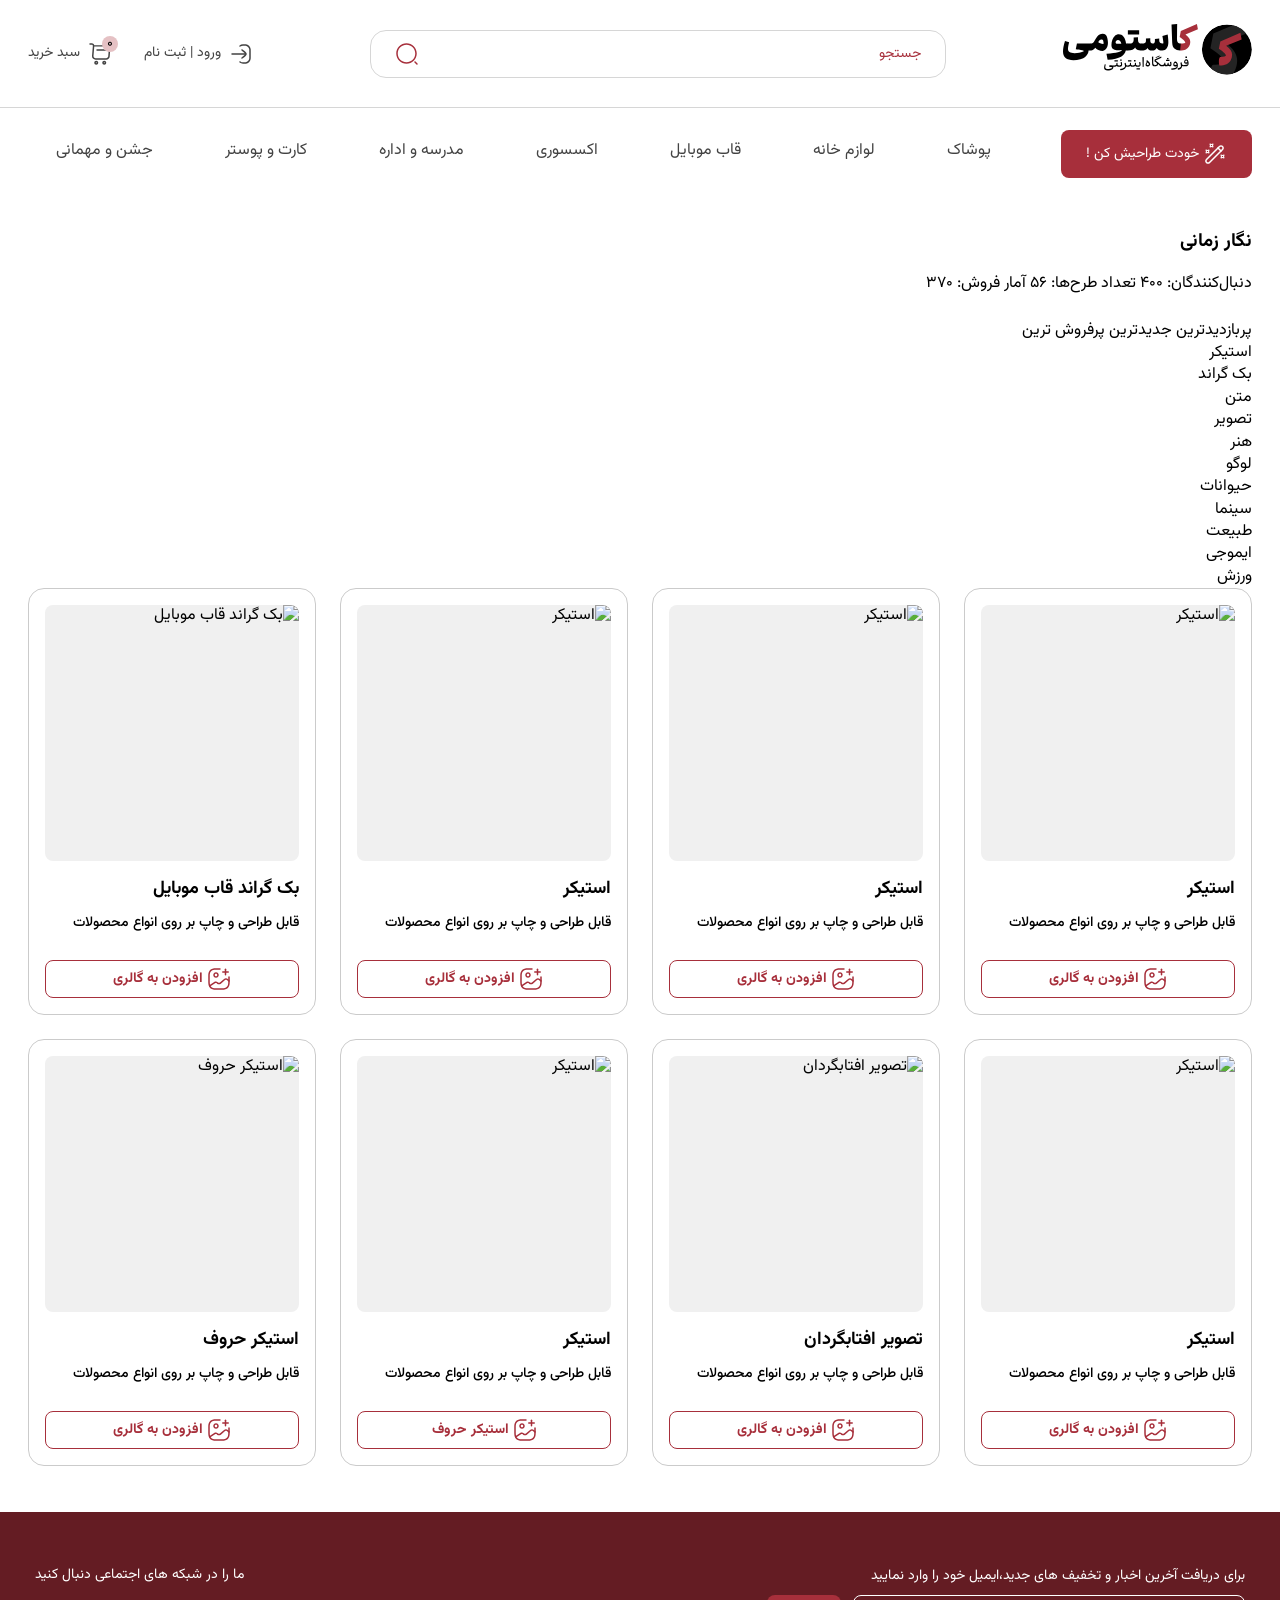
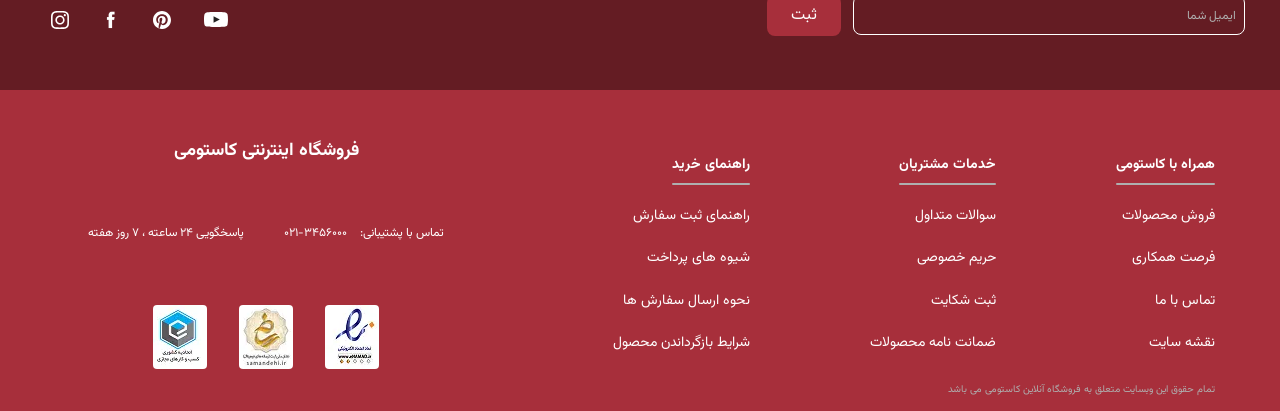
==== page/designers.html @ eadf53a2 "wip(designers-page): HTML structure 90% done" ====
<!doctype html>
<html lang="fa-IR" dir="rtl">
  <head>
    <meta charset="UTF-8" />
    <meta name="viewport" content="width=device-width, initial-scale=1.0" />
    <title>پروفایل من | کاستومی</title>

    <!-- SEO & Metadata -->
    <meta
      name="description"
      content="ورود به حساب کاربری فروشگاه اینترنتی کاستومی - دسترسی به سفارش‌ها و خدمات اختصاصی"
    />

    <!-- Favicon -->
    <link rel="icon" type="image/svg+xml" href="../favicon.svg" />

    <!-- Preload Fonts -->
    <link
      rel="preload"
      href="../assets/font/Vazirmatn-Regular.woff2"
      as="font"
      type="font/woff2"
      crossorigin
    />
    <link
      rel="preload"
      href="../assets/font/Vazirmatn-Bold.woff2"
      as="font"
      type="font/woff2"
      crossorigin
    />

    <!-- Stylesheets css -->
    <link rel="stylesheet" href="../css/main.css" />
    <link rel="stylesheet" href="../css/responsive.css" />
  </head>
  <body>
   
    
    <header class="header">
      <div class="container">
        <div class="header__main">
          <a href="index.html" class="header__logo-wrapper">
            <img
              src="../assets/svg/logo.svg"
              alt="کاستومی"
              class="header__logo"
            />
          </a>
          <form action="#" class="header__search-box">
            <input
              type="text"
              class="header__search"
              placeholder="جستجو"
              id="header-search"
            />

            <span class="header__search-fake" aria-hidden="true">
              جستجو در
              <img
                src="./assets/svg/TYPE.svg"
                alt=""
                class="header__search-fake-logo"
              />
            </span>
            <button
              type="submit"
              class="header__search-btn"
              aria-label="انجام جستجو"
            >
              <svg
                width="24"
                height="24"
                viewBox="0 0 24 24"
                fill="none"
                xmlns="http://www.w3.org/2000/svg"
                class="header__search-icon"
              >
                <path
                  d="M11.5 21.75C5.85 21.75 1.25 17.15 1.25 11.5C1.25 5.85 5.85 1.25 11.5 1.25C17.15 1.25 21.75 5.85 21.75 11.5C21.75 17.15 17.15 21.75 11.5 21.75ZM11.5 2.75C6.67 2.75 2.75 6.68 2.75 11.5C2.75 16.32 6.67 20.25 11.5 20.25C16.33 20.25 20.25 16.32 20.25 11.5C20.25 6.68 16.33 2.75 11.5 2.75Z"
                  fill="#A72F3B"
                />
                <path
                  d="M21.9995 22.7514C21.8095 22.7514 21.6195 22.6814 21.4695 22.5314L19.4695 20.5314C19.1795 20.2414 19.1795 19.7614 19.4695 19.4714C19.7595 19.1814 20.2395 19.1814 20.5295 19.4714L22.5295 21.4714C22.8195 21.7614 22.8195 22.2414 22.5295 22.5314C22.3795 22.6814 22.1895 22.7514 21.9995 22.7514Z"
                  fill="#A72F3B"
                />
              </svg>
            </button>
          </form>
          <div class="header__action-wrapper">
            <a href="./page/login.html" class="header__login-wrapper">
              <svg
                width="24"
                height="24"
                viewBox="0 0 24 24"
                fill="none"
                xmlns="http://www.w3.org/2000/svg"
              >
                <path
                  d="M15 3.75001C15.9577 3.75001 16.3492 3.75234 16.6648 3.80233C18.4834 4.09036 19.9096 5.51662 20.1977 7.33516C20.2477 7.65083 20.25 8.04234 20.25 9.00001V15C20.25 15.9577 20.2477 16.3492 20.1977 16.6649C19.9096 18.4834 18.4834 19.9097 16.6648 20.1977C16.3492 20.2477 15.9577 20.25 15 20.25H14C13.0424 20.25 12.1607 19.9342 11.4504 19.4007C11.1192 19.1519 10.6491 19.2188 10.4003 19.5499C10.1516 19.8811 10.2184 20.3513 10.5496 20.6C11.5106 21.3219 12.7064 21.75 14 21.75L15.0809 21.75C15.9329 21.7501 16.4518 21.7501 16.8995 21.6792C19.3599 21.2895 21.2895 19.3599 21.6792 16.8995C21.7501 16.4518 21.7501 15.9328 21.75 15.0808V8.91921C21.7501 8.06718 21.7501 7.54819 21.6792 7.10051C21.2895 4.64013 19.3599 2.71049 16.8995 2.3208C16.4518 2.2499 15.9329 2.24994 15.0809 2.25L14 2.25001C12.7064 2.25001 11.5106 2.67807 10.5496 3.39997C10.2184 3.64874 10.1516 4.11889 10.4003 4.45008C10.6491 4.78127 11.1192 4.84808 11.4504 4.59932C12.1607 4.06583 13.0424 3.75001 14 3.75001H15Z"
                  fill="#434343"
                />
                <path
                  d="M13.466 7.41233C13.1414 7.15498 12.6697 7.20947 12.4123 7.53404C12.155 7.85861 12.2095 8.33034 12.534 8.58769L14.297 9.98554C15.001 10.5438 15.483 10.9274 15.8105 11.25L3 11.25C2.58579 11.25 2.25 11.5858 2.25 12C2.25 12.4142 2.58579 12.75 3 12.75L15.8105 12.75C15.483 13.0727 15.001 13.4563 14.297 14.0145L12.534 15.4123C12.2095 15.6697 12.155 16.1414 12.4123 16.466C12.6697 16.7905 13.1414 16.845 13.466 16.5877L15.2648 15.1614C15.9373 14.6283 16.4922 14.1883 16.8875 13.7945C17.2932 13.3904 17.6294 12.9419 17.7208 12.3687C17.7402 12.2466 17.75 12.1234 17.75 12C17.75 11.8766 17.7402 11.7534 17.7208 11.6313C17.6294 11.0582 17.2932 10.6096 16.8875 10.2055C16.4922 9.81173 15.9373 9.37176 15.2648 8.83858L13.466 7.41233Z"
                  fill="#434343"
                />
              </svg>
              <span class="header__login-txt">ورود | ثبت نام</span>
            </a>
            <a href="#" class="header__shopping-wrapper" aria-label="سبد خرید">
              <svg
                width="24"
                height="24"
                viewBox="0 0 24 24"
                fill="none"
                xmlns="http://www.w3.org/2000/svg"
                class="header__shopping-icon"
              >
                <path
                  d="M18.19 17.75H7.53999C6.54999 17.75 5.59999 17.33 4.92999 16.6C4.25999 15.87 3.92 14.89 4 13.9L4.83 3.94C4.86 3.63 4.74999 3.33001 4.53999 3.10001C4.32999 2.87001 4.04 2.75 3.73 2.75H2C1.59 2.75 1.25 2.41 1.25 2C1.25 1.59 1.59 1.25 2 1.25H3.74001C4.47001 1.25 5.15999 1.56 5.64999 2.09C5.91999 2.39 6.12 2.74 6.23 3.13H18.72C19.73 3.13 20.66 3.53 21.34 4.25C22.01 4.98 22.35 5.93 22.27 6.94L21.73 14.44C21.62 16.27 20.02 17.75 18.19 17.75ZM6.28 4.62L5.5 14.02C5.45 14.6 5.64 15.15 6.03 15.58C6.42 16.01 6.95999 16.24 7.53999 16.24H18.19C19.23 16.24 20.17 15.36 20.25 14.32L20.79 6.82001C20.83 6.23001 20.64 5.67001 20.25 5.26001C19.86 4.84001 19.32 4.60999 18.73 4.60999H6.28V4.62Z"
                  fill="#434343"
                />
                <path
                  d="M16.25 22.75C15.15 22.75 14.25 21.85 14.25 20.75C14.25 19.65 15.15 18.75 16.25 18.75C17.35 18.75 18.25 19.65 18.25 20.75C18.25 21.85 17.35 22.75 16.25 22.75ZM16.25 20.25C15.97 20.25 15.75 20.47 15.75 20.75C15.75 21.03 15.97 21.25 16.25 21.25C16.53 21.25 16.75 21.03 16.75 20.75C16.75 20.47 16.53 20.25 16.25 20.25Z"
                  fill="#434343"
                />
                <path
                  d="M8.25 22.75C7.15 22.75 6.25 21.85 6.25 20.75C6.25 19.65 7.15 18.75 8.25 18.75C9.35 18.75 10.25 19.65 10.25 20.75C10.25 21.85 9.35 22.75 8.25 22.75ZM8.25 20.25C7.97 20.25 7.75 20.47 7.75 20.75C7.75 21.03 7.97 21.25 8.25 21.25C8.53 21.25 8.75 21.03 8.75 20.75C8.75 20.47 8.53 20.25 8.25 20.25Z"
                  fill="#434343"
                />
                <path
                  d="M21 8.75H9C8.59 8.75 8.25 8.41 8.25 8C8.25 7.59 8.59 7.25 9 7.25H21C21.41 7.25 21.75 7.59 21.75 8C21.75 8.41 21.41 8.75 21 8.75Z"
                  fill="#434343"
                />
              </svg>
              <span class="header__shopping-txt">سبد خرید</span>
              <div class="header__quantity">
                <span>۰</span>
              </div>
            </a>
          </div>

          <div class="nav-btn icon-btn" aria-label="باز کردن منو">
            <span class="nav-btn__line"></span>
          </div>

          <div class="header__logo-mobile">
            <img
              src="../assets/svg/LOGO-Mobile.svg"
              alt="کاستومی"
              class="header__logo-mobile-img"
            />
          </div>
        </div>
      </div>
    </header>

    <div class="container">
      <nav class="btm-menu">
        <a href="#" class="btm-menu__link">
          <svg
            width="24"
            height="24"
            viewBox="0 0 24 24"
            fill="none"
            xmlns="http://www.w3.org/2000/svg"
          >
            <path
              d="M20.0402 6.81969L14.2802 2.78969C12.7102 1.68969 10.3002 1.74969 8.79023 2.91969L3.78023 6.82969C2.78023 7.60969 1.99023 9.20969 1.99023 10.4697V17.3697C1.99023 19.9197 4.06023 21.9997 6.61023 21.9997H17.3902C19.9402 21.9997 22.0102 19.9297 22.0102 17.3797V10.5997C22.0102 9.24969 21.1402 7.58969 20.0402 6.81969ZM12.7502 17.9997C12.7502 18.4097 12.4102 18.7497 12.0002 18.7497C11.5902 18.7497 11.2502 18.4097 11.2502 17.9997V14.9997C11.2502 14.5897 11.5902 14.2497 12.0002 14.2497C12.4102 14.2497 12.7502 14.5897 12.7502 14.9997V17.9997Z"
              fill="white"
            />
          </svg>
          <span class="btm-menu__text btm-menu__text--active">خانه</span>
        </a>
        <a href="#" class="btm-menu__link">
          <svg
            width="24"
            height="24"
            viewBox="0 0 24 24"
            fill="none"
            xmlns="http://www.w3.org/2000/svg"
          >
            <path
              d="M10.4299 18.3699C10.2799 18.3699 10.1399 18.3299 10.0099 18.2399C9.79991 18.0999 9.67991 17.8699 9.67991 17.6199C9.67991 17.4699 9.66991 17.3099 9.64991 17.1499C9.55991 16.4399 9.23991 15.8199 8.69991 15.2799C8.15991 14.7399 7.48991 14.3999 6.76991 14.3099C6.64991 14.2999 6.47991 14.2899 6.31991 14.2999C6.05991 14.3199 5.81991 14.2099 5.66991 13.9999C5.51991 13.7999 5.47991 13.5299 5.55991 13.2899C5.70991 12.8799 5.92991 12.5099 6.18991 12.2099L7.72991 10.2699C10.3799 6.95992 15.7499 2.97992 19.6799 1.39992C20.5199 1.07992 21.3999 1.26992 22.0099 1.86992C22.6399 2.49992 22.8299 3.39992 22.4999 4.21992C20.9199 8.15992 16.9499 13.5199 13.6399 16.1699L11.6699 17.7499C11.2999 18.0199 10.9999 18.1899 10.6999 18.3099C10.6199 18.3499 10.5199 18.3699 10.4299 18.3699ZM7.53991 12.9399C8.37991 13.1599 9.12991 13.5999 9.75991 14.2299C10.3899 14.8499 10.8099 15.5699 11.0199 16.3699L12.7099 15.0099C15.8499 12.4999 19.6199 7.40992 21.1099 3.66992C21.2599 3.29992 21.0499 3.03992 20.9499 2.94992C20.8799 2.87992 20.6199 2.65992 20.2199 2.80992C16.4999 4.30992 11.4099 8.07992 8.88991 11.2199L7.53991 12.9399Z"
              fill="#CBCBCB"
            />
            <path
              d="M4.08035 22.7501C3.33035 22.7501 2.61035 22.4501 2.07035 21.9101C1.45035 21.2901 1.15035 20.4301 1.25035 19.5501L1.52035 17.0901C1.78035 14.6501 3.78035 12.8401 6.26035 12.7901C6.45036 12.7801 6.70035 12.7901 6.93035 12.8101C8.02035 12.9501 8.99036 13.4401 9.77036 14.2201C10.5404 14.9901 11.0004 15.9101 11.1404 16.9401C11.1704 17.1601 11.1904 17.4001 11.1904 17.6101C11.1904 18.9301 10.6804 20.1601 9.76035 21.0901C8.99036 21.8501 8.00035 22.3201 6.88035 22.4601L4.41035 22.7301C4.30035 22.7401 4.19035 22.7501 4.08035 22.7501ZM6.45035 14.3001C6.41035 14.3001 6.36035 14.3001 6.32035 14.3001C4.81035 14.3301 3.21035 15.3601 3.01035 17.2601L2.74035 19.7201C2.69035 20.1401 2.84035 20.5501 3.13035 20.8501C3.42035 21.1401 3.83035 21.2901 4.24035 21.2401L6.70035 20.9701C7.47035 20.8701 8.16036 20.5501 8.68036 20.0301C9.32036 19.3901 9.68036 18.5301 9.68036 17.6101C9.68036 17.4601 9.67035 17.3001 9.65035 17.1401C9.56035 16.4301 9.24035 15.8101 8.70035 15.2701C8.16035 14.7301 7.49035 14.3901 6.77035 14.3001C6.69035 14.3001 6.57035 14.3001 6.45035 14.3001Z"
              fill="#CBCBCB"
            />
            <path
              d="M14.2398 15.2202C13.8298 15.2202 13.4898 14.8802 13.4898 14.4702C13.4898 12.2702 11.6998 10.4902 9.50977 10.4902C9.09977 10.4902 8.75977 10.1502 8.75977 9.74023C8.75977 9.33023 9.08977 8.99023 9.49977 8.99023C12.5198 8.99023 14.9798 11.4502 14.9798 14.4702C14.9898 14.8902 14.6498 15.2202 14.2398 15.2202Z"
              fill="#CBCBCB"
            />
            <path
              d="M15.6804 22.7297C14.7504 22.7297 13.8204 22.2897 12.9304 21.3997C12.6404 21.1097 12.6404 20.6297 12.9304 20.3397C13.2204 20.0497 13.7004 20.0497 13.9904 20.3397C15.1704 21.5197 16.1804 21.5197 17.3604 20.3397L20.3204 17.3797C21.5104 16.1897 21.5104 15.1797 20.3204 13.9997L19.5804 13.2697C19.2904 12.9797 19.2804 12.4997 19.5704 12.2097C19.8604 11.9097 20.3404 11.9097 20.6304 12.1997L21.3704 12.9297C23.1504 14.7097 23.1504 16.6597 21.3704 18.4397L18.4104 21.3997C17.5404 22.2797 16.6104 22.7297 15.6804 22.7297Z"
              fill="#CBCBCB"
            />
            <path
              d="M3.10977 11.2598C2.91977 11.2598 2.71977 11.1898 2.57977 11.0398C0.819766 9.26977 0.819766 7.30977 2.57977 5.53977L5.53977 2.57977C7.29977 0.819766 9.27977 0.819766 11.0398 2.57977L11.7798 3.31977C12.0698 3.60977 12.0698 4.08977 11.7798 4.37977C11.4898 4.66977 11.0098 4.66977 10.7198 4.37977L9.96977 3.63977C8.78977 2.45977 7.76977 2.45977 6.59977 3.63977L3.63977 6.59977C2.45977 7.78977 2.45977 8.79977 3.63977 9.98977C3.92977 10.2798 3.92977 10.7598 3.63977 11.0498C3.48977 11.1898 3.29977 11.2598 3.10977 11.2598Z"
              fill="#CBCBCB"
            />
            <path
              d="M7.55023 8.30004C7.36023 8.30004 7.17023 8.23004 7.02023 8.08004C6.73023 7.79004 6.73023 7.31004 7.02023 7.02004L10.7202 3.32004C11.0102 3.03004 11.4902 3.03004 11.7802 3.32004C12.0702 3.61004 12.0702 4.09004 11.7802 4.38004L8.08023 8.08004C7.93023 8.23004 7.74023 8.30004 7.55023 8.30004Z"
              fill="#CBCBCB"
            />
            <path
              d="M17.1596 16.4302C16.9696 16.4302 16.7796 16.3602 16.6296 16.2102C16.3396 15.9202 16.3396 15.4402 16.6296 15.1502L19.5896 12.1902C19.8796 11.9002 20.3596 11.9002 20.6496 12.1902C20.9396 12.4802 20.9396 12.9602 20.6496 13.2502L17.6896 16.2102C17.5496 16.3602 17.3596 16.4302 17.1596 16.4302Z"
              fill="#CBCBCB"
            />
          </svg>

          <span class="btm-menu__text">طراحی سفارشی</span>
        </a>
        <a href="#" class="btm-menu__link">
          <svg
            width="24"
            height="24"
            viewBox="0 0 24 24"
            fill="none"
            xmlns="http://www.w3.org/2000/svg"
          >
            <path
              d="M18.19 17.75H7.53999C6.54999 17.75 5.59999 17.33 4.92999 16.6C4.25999 15.87 3.92 14.89 4 13.9L4.83 3.94C4.86 3.63 4.74999 3.33001 4.53999 3.10001C4.32999 2.87001 4.04 2.75 3.73 2.75H2C1.59 2.75 1.25 2.41 1.25 2C1.25 1.59 1.59 1.25 2 1.25H3.74001C4.47001 1.25 5.15999 1.56 5.64999 2.09C5.91999 2.39 6.12 2.74 6.23 3.13H18.72C19.73 3.13 20.66 3.53 21.34 4.25C22.01 4.98 22.35 5.93 22.27 6.94L21.73 14.44C21.62 16.27 20.02 17.75 18.19 17.75ZM6.28 4.62L5.5 14.02C5.45 14.6 5.64 15.15 6.03 15.58C6.42 16.01 6.95999 16.24 7.53999 16.24H18.19C19.23 16.24 20.17 15.36 20.25 14.32L20.79 6.82001C20.83 6.23001 20.64 5.67001 20.25 5.26001C19.86 4.84001 19.32 4.60999 18.73 4.60999H6.28V4.62Z"
              fill="#CBCBCB"
            />
            <path
              d="M16.25 22.75C15.15 22.75 14.25 21.85 14.25 20.75C14.25 19.65 15.15 18.75 16.25 18.75C17.35 18.75 18.25 19.65 18.25 20.75C18.25 21.85 17.35 22.75 16.25 22.75ZM16.25 20.25C15.97 20.25 15.75 20.47 15.75 20.75C15.75 21.03 15.97 21.25 16.25 21.25C16.53 21.25 16.75 21.03 16.75 20.75C16.75 20.47 16.53 20.25 16.25 20.25Z"
              fill="#CBCBCB"
            />
            <path
              d="M8.25 22.75C7.15 22.75 6.25 21.85 6.25 20.75C6.25 19.65 7.15 18.75 8.25 18.75C9.35 18.75 10.25 19.65 10.25 20.75C10.25 21.85 9.35 22.75 8.25 22.75ZM8.25 20.25C7.97 20.25 7.75 20.47 7.75 20.75C7.75 21.03 7.97 21.25 8.25 21.25C8.53 21.25 8.75 21.03 8.75 20.75C8.75 20.47 8.53 20.25 8.25 20.25Z"
              fill="#CBCBCB"
            />
            <path
              d="M21 8.75H9C8.59 8.75 8.25 8.41 8.25 8C8.25 7.59 8.59 7.25 9 7.25H21C21.41 7.25 21.75 7.59 21.75 8C21.75 8.41 21.41 8.75 21 8.75Z"
              fill="#CBCBCB"
            />
          </svg>

          <span class="btm-menu__text">سبد خرید</span>
        </a>
        <a href="#" class="btm-menu__link">
          <svg
            width="24"
            height="24"
            viewBox="0 0 24 24"
            fill="none"
            xmlns="http://www.w3.org/2000/svg"
          >
            <path
              d="M12 12.75C8.83 12.75 6.25 10.17 6.25 7C6.25 3.83 8.83 1.25 12 1.25C15.17 1.25 17.75 3.83 17.75 7C17.75 10.17 15.17 12.75 12 12.75ZM12 2.75C9.66 2.75 7.75 4.66 7.75 7C7.75 9.34 9.66 11.25 12 11.25C14.34 11.25 16.25 9.34 16.25 7C16.25 4.66 14.34 2.75 12 2.75Z"
              fill="#CBCBCB"
            />
            <path
              d="M20.5901 22.75C20.1801 22.75 19.8401 22.41 19.8401 22C19.8401 18.55 16.3202 15.75 12.0002 15.75C7.68015 15.75 4.16016 18.55 4.16016 22C4.16016 22.41 3.82016 22.75 3.41016 22.75C3.00016 22.75 2.66016 22.41 2.66016 22C2.66016 17.73 6.85015 14.25 12.0002 14.25C17.1502 14.25 21.3401 17.73 21.3401 22C21.3401 22.41 21.0001 22.75 20.5901 22.75Z"
              fill="#CBCBCB"
            />
          </svg>

          <span class="btm-menu__text">پروفایل</span>
        </a>
      </nav>
      <main class="main">
        <nav class="nav">
          <div class="btn btn--primary nav__btn">
            <svg
              width="24"
              height="24"
              viewBox="0 0 24 24"
              fill="none"
              xmlns="http://www.w3.org/2000/svg"
              class="your-design__icon"
            >
              <path
                d="M5.00086 21.8689C4.26086 21.8689 3.53086 21.5889 2.97086 21.0289C2.43086 20.4889 2.13086 19.7689 2.13086 18.9989C2.13086 18.2289 2.43086 17.5089 2.97086 16.9689L15.9709 3.96891C17.0909 2.84891 18.9109 2.84891 20.0309 3.96891C20.5709 4.50891 20.8709 5.22891 20.8709 5.99891C20.8709 6.76891 20.5709 7.48891 20.0309 8.02891L7.03086 21.0289C6.47086 21.5889 5.74086 21.8689 5.00086 21.8689ZM18.0009 4.62891C17.6509 4.62891 17.3009 4.75891 17.0309 5.02891L4.03086 18.0289C3.77086 18.2889 3.63086 18.6289 3.63086 18.9989C3.63086 19.3689 3.77086 19.7089 4.03086 19.9689C4.56086 20.4989 5.44086 20.4989 5.97086 19.9689L18.9709 6.96891C19.2309 6.70891 19.3709 6.36891 19.3709 5.99891C19.3709 5.62891 19.2309 5.28891 18.9709 5.02891C18.7009 4.75891 18.3509 4.62891 18.0009 4.62891Z"
                fill="white"
              />
              <path
                d="M18.0092 9.73969C17.8192 9.73969 17.6292 9.66969 17.4792 9.51969L14.4792 6.51969C14.1892 6.22969 14.1892 5.74969 14.4792 5.45969C14.7692 5.16969 15.2492 5.16969 15.5392 5.45969L18.5392 8.45969C18.8292 8.74969 18.8292 9.22969 18.5392 9.51969C18.3892 9.66969 18.1992 9.73969 18.0092 9.73969Z"
                fill="white"
              />
              <path
                d="M9.99907 5.49907C9.94907 5.49907 9.90907 5.48907 9.85907 5.47907L8.49907 5.07907L7.13907 5.47907C6.95907 5.52908 6.76907 5.47907 6.64907 5.34907C6.51907 5.21907 6.46907 5.03908 6.51907 4.85908L6.91907 3.49907L6.51907 2.13907C6.46907 1.95907 6.51907 1.76907 6.64907 1.64907C6.77907 1.51907 6.96907 1.46907 7.13907 1.51907L8.49907 1.91907L9.85907 1.51907C10.0391 1.46907 10.2191 1.51907 10.3491 1.64907C10.4791 1.77907 10.5291 1.96907 10.4791 2.13907L10.0791 3.49907L10.4791 4.85908C10.5291 5.03908 10.4791 5.22907 10.3491 5.34907C10.2591 5.44907 10.1291 5.49907 9.99907 5.49907ZM8.49907 4.05907C8.54907 4.05907 8.58908 4.06907 8.63908 4.07907L9.25908 4.25908L9.07907 3.63908C9.04907 3.54908 9.04907 3.44907 9.07907 3.35907L9.25908 2.73907L8.63908 2.91907C8.54908 2.94907 8.44907 2.94907 8.35907 2.91907L7.73907 2.73907L7.91907 3.35907C7.94907 3.44907 7.94907 3.54908 7.91907 3.63908L7.73907 4.25908L8.35907 4.07907C8.40907 4.06907 8.44907 4.05907 8.49907 4.05907Z"
                fill="white"
              />
              <path
                d="M5.99907 11.4991C5.94907 11.4991 5.90908 11.4891 5.85908 11.4791L4.49907 11.0791L3.13907 11.4791C2.95907 11.5291 2.77907 11.4791 2.64907 11.3491C2.51907 11.2191 2.46907 11.0291 2.51907 10.8591L2.91907 9.49907L2.51907 8.13908C2.46907 7.95908 2.51907 7.76907 2.64907 7.64907C2.77907 7.52907 2.96907 7.46907 3.13907 7.51907L4.49907 7.91907L5.85908 7.51907C6.02908 7.46907 6.21907 7.51907 6.34907 7.64907C6.47907 7.77907 6.52908 7.96908 6.47907 8.13908L6.07907 9.49907L6.47907 10.8591C6.52908 11.0391 6.47907 11.2291 6.34907 11.3491C6.25907 11.4491 6.12908 11.4991 5.99907 11.4991ZM4.49907 10.0591C4.54907 10.0591 4.58907 10.0691 4.63907 10.0791L5.25908 10.2591L5.07907 9.63908C5.04907 9.54908 5.04907 9.44907 5.07907 9.35907L5.25908 8.73907L4.63907 8.91907C4.54907 8.94907 4.44907 8.94907 4.35907 8.91907L3.73907 8.73907L3.91907 9.35907C3.94907 9.44907 3.94907 9.54908 3.91907 9.63908L3.73907 10.2591L4.35907 10.0791C4.40907 10.0691 4.44907 10.0591 4.49907 10.0591Z"
                fill="white"
              />
              <path
                d="M20.9991 16.4991C20.9491 16.4991 20.9091 16.4891 20.8591 16.4791L19.4991 16.0791L18.1391 16.4791C17.9591 16.5291 17.7791 16.4791 17.6491 16.3491C17.5191 16.2191 17.4691 16.0291 17.5191 15.8591L17.9191 14.4991L17.5191 13.1391C17.4691 12.9591 17.5191 12.7691 17.6491 12.6491C17.7791 12.5291 17.9691 12.4691 18.1391 12.5191L19.4991 12.9191L20.8591 12.5191C21.0291 12.4691 21.2191 12.5191 21.3491 12.6491C21.4791 12.7791 21.5291 12.9691 21.4791 13.1391L21.0791 14.4991L21.4791 15.8591C21.5291 16.0391 21.4791 16.2291 21.3491 16.3491C21.2591 16.4491 21.1291 16.4991 20.9991 16.4991ZM19.4991 15.0591C19.5491 15.0591 19.5891 15.0691 19.6391 15.0791L20.2591 15.2591L20.0791 14.6391C20.0491 14.5491 20.0491 14.4491 20.0791 14.3591L20.2591 13.7391L19.6391 13.9191C19.5491 13.9491 19.4491 13.9491 19.3591 13.9191L18.7391 13.7391L18.9191 14.3591C18.9491 14.4491 18.9491 14.5491 18.9191 14.6391L18.7391 15.2591L19.3591 15.0791C19.4091 15.0691 19.4491 15.0591 19.4991 15.0591Z"
                fill="white"
              />
            </svg>
            <span class="btn__text"> خودت طراحیش کن ! </span>
          </div>
          <ul class="nav-list">
            <li class="nav-list__item">
              <a href="#" class="nav-list__link">پوشاک</a>
            </li>
            <li class="nav-list__item">
              <a href="#" class="nav-list__link">لوازم خانه</a>
            </li>
            <li class="nav-list__item">
              <a href="#" class="nav-list__link">قاب موبایل</a>
            </li>
            <li class="nav-list__item">
              <a href="#" class="nav-list__link">اکسسوری</a>
            </li>
            <li class="nav-list__item">
              <a href="#" class="nav-list__link">مدرسه و اداره</a>
            </li>
            <li class="nav-list__item">
              <a href="#" class="nav-list__link">کارت و پوستر</a>
            </li>
            <li class="nav-list__item">
              <a href="#" class="nav-list__link">جشن و مهمانی</a>
            </li>
          </ul>
        </nav>

        <div class="designers">
          <section class="designers__banner">
            <div class="designers__avatar-wrapper">
              <img src="" alt="" class="designers__avatar" />
              <h3 class="designers__name">نگار زمانی</h3>
            </div>
            <div class="designers__stats">
              <span class="designers__stats-item">دنبال‌کنندگان: ۴۰۰</span>
              <span class="designers__stats-item">تعداد طرح‌ها: ۵۶</span>
              <span class="designers__stats-item">آمار فروش: ۳۷۰</span>
            </div>
          </section>

          <section class="designers__content">
            <div class="designers__category">
              <span class="designers__category-text">پربازدیدترین</span>
              <span class="designers__category-text">جدیدترین</span>
              <span class="designers__category-text">پرفروش ترین</span>
            </div>
            <div class="designers__filters">
              <div class="designers__filter">استیکر</div>
              <div class="designers__filter">بک گراند</div>
              <div class="designers__filter">متن</div>
              <div class="designers__filter">تصویر</div>
              <div class="designers__filter">هنر</div>
              <div class="designers__filter">لوگو</div>
              <div class="designers__filter">حیوانات</div>
              <div class="designers__filter">سینما</div>
              <div class="designers__filter">طبیعت</div>
              <div class="designers__filter">ایموجی</div>
              <div class="designers__filter">ورزش</div>
            </div>

            <div class="designers__items">
              <div class="designers__items products grid">
                <div class="product">
                  <div class="product__img-wrapper">
                    <img
                      src="./assets/img/fav-1.webp"
                      alt="استیکر"
                      class="product__img"
                      loading="lazy"
                      decoding="async"
                    />
                  </div>
                  <div class="product__head">
                    <h3 class="product__title">استیکر</h3>
                    <button
                      type="button"
                      class="icon-btn product-fav"
                      aria-label="افزودن به علاقه‌مندی‌ها"
                    >
                      <svg
                        width="24"
                        height="24"
                        viewBox="0 0 24 24"
                        fill="none"
                        xmlns="http://www.w3.org/2000/svg"
                        class="product__icon"
                      >
                        <use href="#icon-heart"></use>
                      </svg>
                    </button>
                  </div>
                  <p class="product__info">
                    قابل طراحی و چاپ بر روی انواع محصولات
                  </p>
                  <button class="favorite__btn btn btn--outline">
                    <svg
                      width="24"
                      height="24"
                      viewBox="0 0 24 24"
                      fill="none"
                      xmlns="http://www.w3.org/2000/svg"
                    >
                      <path
                        d="M9 10.75C7.48 10.75 6.25 9.52 6.25 8C6.25 6.48 7.48 5.25 9 5.25C10.52 5.25 11.75 6.48 11.75 8C11.75 9.52 10.52 10.75 9 10.75ZM9 6.75C8.31 6.75 7.75 7.31 7.75 8C7.75 8.69 8.31 9.25 9 9.25C9.69 9.25 10.25 8.69 10.25 8C10.25 7.31 9.69 6.75 9 6.75Z"
                        fill="#A72F3B"
                      />
                      <path
                        d="M15 22.75H9C3.57 22.75 1.25 20.43 1.25 15V9C1.25 3.57 3.57 1.25 9 1.25H13C13.41 1.25 13.75 1.59 13.75 2C13.75 2.41 13.41 2.75 13 2.75H9C4.39 2.75 2.75 4.39 2.75 9V15C2.75 19.61 4.39 21.25 9 21.25H15C19.61 21.25 21.25 19.61 21.25 15V10C21.25 9.59 21.59 9.25 22 9.25C22.41 9.25 22.75 9.59 22.75 10V15C22.75 20.43 20.43 22.75 15 22.75Z"
                        fill="#A72F3B"
                      />
                      <path
                        d="M21.25 5.75H15.75C15.34 5.75 15 5.41 15 5C15 4.59 15.34 4.25 15.75 4.25H21.25C21.66 4.25 22 4.59 22 5C22 5.41 21.66 5.75 21.25 5.75Z"
                        fill="#A72F3B"
                      />
                      <path
                        d="M18.5 8.5C18.09 8.5 17.75 8.16 17.75 7.75V2.25C17.75 1.84 18.09 1.5 18.5 1.5C18.91 1.5 19.25 1.84 19.25 2.25V7.75C19.25 8.16 18.91 8.5 18.5 8.5Z"
                        fill="#A72F3B"
                      />
                      <path
                        d="M2.66932 19.7025C2.42932 19.7025 2.18932 19.5825 2.04932 19.3725C1.81932 19.0325 1.90932 18.5625 2.24932 18.3325L7.17932 15.0225C8.25932 14.3025 9.74932 14.3825 10.7293 15.2125L11.0593 15.5025C11.5593 15.9325 12.4093 15.9325 12.8993 15.5025L17.0593 11.9325C18.1293 11.0225 19.7893 11.0225 20.8593 11.9325L22.4893 13.3325C22.7993 13.6025 22.8393 14.0725 22.5693 14.3925C22.2993 14.7025 21.8293 14.7425 21.5093 14.4725L19.8793 13.0725C19.3793 12.6425 18.5293 12.6425 18.0393 13.0725L13.8793 16.6425C12.8193 17.5525 11.1493 17.5525 10.0793 16.6425L9.74932 16.3525C9.28932 15.9625 8.52932 15.9225 8.01932 16.2725L3.09932 19.5825C2.95932 19.6625 2.80932 19.7025 2.66932 19.7025Z"
                        fill="#A72F3B"
                      />
                    </svg>
                    <span class="favorite__btn-text">افزودن به گالری</span>
                  </button>
                </div>
                <div class="product">
                  <div class="product__img-wrapper">
                    <img
                      src="./assets/img/fav-2.webp"
                      alt="استیکر"
                      class="product__img"
                      loading="lazy"
                      decoding="async"
                    />
                  </div>
                  <div class="product__head">
                    <h3 class="product__title">استیکر</h3>
                    <button
                      type="button"
                      class="icon-btn product-fav"
                      aria-label="افزودن به علاقه‌مندی‌ها"
                    >
                      <svg
                        width="24"
                        height="24"
                        viewBox="0 0 24 24"
                        fill="none"
                        xmlns="http://www.w3.org/2000/svg"
                        class="product__icon"
                      >
                        <use href="#icon-heart"></use>
                      </svg>
                    </button>
                  </div>
                  <p class="product__info">
                    قابل طراحی و چاپ بر روی انواع محصولات
                  </p>
                  <button class="favorite__btn btn btn--outline">
                    <svg
                      width="24"
                      height="24"
                      viewBox="0 0 24 24"
                      fill="none"
                      xmlns="http://www.w3.org/2000/svg"
                    >
                      <path
                        d="M9 10.75C7.48 10.75 6.25 9.52 6.25 8C6.25 6.48 7.48 5.25 9 5.25C10.52 5.25 11.75 6.48 11.75 8C11.75 9.52 10.52 10.75 9 10.75ZM9 6.75C8.31 6.75 7.75 7.31 7.75 8C7.75 8.69 8.31 9.25 9 9.25C9.69 9.25 10.25 8.69 10.25 8C10.25 7.31 9.69 6.75 9 6.75Z"
                        fill="#A72F3B"
                      />
                      <path
                        d="M15 22.75H9C3.57 22.75 1.25 20.43 1.25 15V9C1.25 3.57 3.57 1.25 9 1.25H13C13.41 1.25 13.75 1.59 13.75 2C13.75 2.41 13.41 2.75 13 2.75H9C4.39 2.75 2.75 4.39 2.75 9V15C2.75 19.61 4.39 21.25 9 21.25H15C19.61 21.25 21.25 19.61 21.25 15V10C21.25 9.59 21.59 9.25 22 9.25C22.41 9.25 22.75 9.59 22.75 10V15C22.75 20.43 20.43 22.75 15 22.75Z"
                        fill="#A72F3B"
                      />
                      <path
                        d="M21.25 5.75H15.75C15.34 5.75 15 5.41 15 5C15 4.59 15.34 4.25 15.75 4.25H21.25C21.66 4.25 22 4.59 22 5C22 5.41 21.66 5.75 21.25 5.75Z"
                        fill="#A72F3B"
                      />
                      <path
                        d="M18.5 8.5C18.09 8.5 17.75 8.16 17.75 7.75V2.25C17.75 1.84 18.09 1.5 18.5 1.5C18.91 1.5 19.25 1.84 19.25 2.25V7.75C19.25 8.16 18.91 8.5 18.5 8.5Z"
                        fill="#A72F3B"
                      />
                      <path
                        d="M2.66932 19.7025C2.42932 19.7025 2.18932 19.5825 2.04932 19.3725C1.81932 19.0325 1.90932 18.5625 2.24932 18.3325L7.17932 15.0225C8.25932 14.3025 9.74932 14.3825 10.7293 15.2125L11.0593 15.5025C11.5593 15.9325 12.4093 15.9325 12.8993 15.5025L17.0593 11.9325C18.1293 11.0225 19.7893 11.0225 20.8593 11.9325L22.4893 13.3325C22.7993 13.6025 22.8393 14.0725 22.5693 14.3925C22.2993 14.7025 21.8293 14.7425 21.5093 14.4725L19.8793 13.0725C19.3793 12.6425 18.5293 12.6425 18.0393 13.0725L13.8793 16.6425C12.8193 17.5525 11.1493 17.5525 10.0793 16.6425L9.74932 16.3525C9.28932 15.9625 8.52932 15.9225 8.01932 16.2725L3.09932 19.5825C2.95932 19.6625 2.80932 19.7025 2.66932 19.7025Z"
                        fill="#A72F3B"
                      />
                    </svg>
                    <span class="favorite__btn-text">افزودن به گالری</span>
                  </button>
                </div>
                <div class="product">
                  <div class="product__img-wrapper">
                    <img
                      src="./assets/img/fav-3.webp"
                      alt="استیکر"
                      class="product__img"
                      loading="lazy"
                      decoding="async"
                    />
                  </div>
                  <div class="product__head">
                    <h3 class="product__title">استیکر</h3>
                    <button
                      type="button"
                      class="icon-btn product-fav"
                      aria-label="افزودن به علاقه‌مندی‌ها"
                    >
                      <svg
                        width="24"
                        height="24"
                        viewBox="0 0 24 24"
                        fill="none"
                        xmlns="http://www.w3.org/2000/svg"
                        class="product__icon"
                      >
                        <use href="#icon-heart"></use>
                      </svg>
                    </button>
                  </div>
                  <p class="product__info">
                    قابل طراحی و چاپ بر روی انواع محصولات
                  </p>
                  <button class="favorite__btn btn btn--outline">
                    <svg
                      width="24"
                      height="24"
                      viewBox="0 0 24 24"
                      fill="none"
                      xmlns="http://www.w3.org/2000/svg"
                    >
                      <path
                        d="M9 10.75C7.48 10.75 6.25 9.52 6.25 8C6.25 6.48 7.48 5.25 9 5.25C10.52 5.25 11.75 6.48 11.75 8C11.75 9.52 10.52 10.75 9 10.75ZM9 6.75C8.31 6.75 7.75 7.31 7.75 8C7.75 8.69 8.31 9.25 9 9.25C9.69 9.25 10.25 8.69 10.25 8C10.25 7.31 9.69 6.75 9 6.75Z"
                        fill="#A72F3B"
                      />
                      <path
                        d="M15 22.75H9C3.57 22.75 1.25 20.43 1.25 15V9C1.25 3.57 3.57 1.25 9 1.25H13C13.41 1.25 13.75 1.59 13.75 2C13.75 2.41 13.41 2.75 13 2.75H9C4.39 2.75 2.75 4.39 2.75 9V15C2.75 19.61 4.39 21.25 9 21.25H15C19.61 21.25 21.25 19.61 21.25 15V10C21.25 9.59 21.59 9.25 22 9.25C22.41 9.25 22.75 9.59 22.75 10V15C22.75 20.43 20.43 22.75 15 22.75Z"
                        fill="#A72F3B"
                      />
                      <path
                        d="M21.25 5.75H15.75C15.34 5.75 15 5.41 15 5C15 4.59 15.34 4.25 15.75 4.25H21.25C21.66 4.25 22 4.59 22 5C22 5.41 21.66 5.75 21.25 5.75Z"
                        fill="#A72F3B"
                      />
                      <path
                        d="M18.5 8.5C18.09 8.5 17.75 8.16 17.75 7.75V2.25C17.75 1.84 18.09 1.5 18.5 1.5C18.91 1.5 19.25 1.84 19.25 2.25V7.75C19.25 8.16 18.91 8.5 18.5 8.5Z"
                        fill="#A72F3B"
                      />
                      <path
                        d="M2.66932 19.7025C2.42932 19.7025 2.18932 19.5825 2.04932 19.3725C1.81932 19.0325 1.90932 18.5625 2.24932 18.3325L7.17932 15.0225C8.25932 14.3025 9.74932 14.3825 10.7293 15.2125L11.0593 15.5025C11.5593 15.9325 12.4093 15.9325 12.8993 15.5025L17.0593 11.9325C18.1293 11.0225 19.7893 11.0225 20.8593 11.9325L22.4893 13.3325C22.7993 13.6025 22.8393 14.0725 22.5693 14.3925C22.2993 14.7025 21.8293 14.7425 21.5093 14.4725L19.8793 13.0725C19.3793 12.6425 18.5293 12.6425 18.0393 13.0725L13.8793 16.6425C12.8193 17.5525 11.1493 17.5525 10.0793 16.6425L9.74932 16.3525C9.28932 15.9625 8.52932 15.9225 8.01932 16.2725L3.09932 19.5825C2.95932 19.6625 2.80932 19.7025 2.66932 19.7025Z"
                        fill="#A72F3B"
                      />
                    </svg>
                    <span class="favorite__btn-text">افزودن به گالری</span>
                  </button>
                </div>
                <div class="product">
                  <div class="product__img-wrapper">
                    <img
                      src="./assets/img/fav-4.webp"
                      alt="بک گراند قاب موبایل"
                      class="product__img"
                      loading="lazy"
                      decoding="async"
                    />
                  </div>
                  <div class="product__head">
                    <h3 class="product__title">بک گراند قاب موبایل</h3>
                    <button
                      type="button"
                      class="icon-btn product-fav"
                      aria-label="افزودن به علاقه‌مندی‌ها"
                    >
                      <svg
                        width="24"
                        height="24"
                        viewBox="0 0 24 24"
                        fill="none"
                        xmlns="http://www.w3.org/2000/svg"
                        class="product__icon"
                      >
                        <use href="#icon-heart"></use>
                      </svg>
                    </button>
                  </div>
                  <p class="product__info">
                    قابل طراحی و چاپ بر روی انواع محصولات
                  </p>
                  <button class="favorite__btn btn btn--outline">
                    <svg
                      width="24"
                      height="24"
                      viewBox="0 0 24 24"
                      fill="none"
                      xmlns="http://www.w3.org/2000/svg"
                    >
                      <path
                        d="M9 10.75C7.48 10.75 6.25 9.52 6.25 8C6.25 6.48 7.48 5.25 9 5.25C10.52 5.25 11.75 6.48 11.75 8C11.75 9.52 10.52 10.75 9 10.75ZM9 6.75C8.31 6.75 7.75 7.31 7.75 8C7.75 8.69 8.31 9.25 9 9.25C9.69 9.25 10.25 8.69 10.25 8C10.25 7.31 9.69 6.75 9 6.75Z"
                        fill="#A72F3B"
                      />
                      <path
                        d="M15 22.75H9C3.57 22.75 1.25 20.43 1.25 15V9C1.25 3.57 3.57 1.25 9 1.25H13C13.41 1.25 13.75 1.59 13.75 2C13.75 2.41 13.41 2.75 13 2.75H9C4.39 2.75 2.75 4.39 2.75 9V15C2.75 19.61 4.39 21.25 9 21.25H15C19.61 21.25 21.25 19.61 21.25 15V10C21.25 9.59 21.59 9.25 22 9.25C22.41 9.25 22.75 9.59 22.75 10V15C22.75 20.43 20.43 22.75 15 22.75Z"
                        fill="#A72F3B"
                      />
                      <path
                        d="M21.25 5.75H15.75C15.34 5.75 15 5.41 15 5C15 4.59 15.34 4.25 15.75 4.25H21.25C21.66 4.25 22 4.59 22 5C22 5.41 21.66 5.75 21.25 5.75Z"
                        fill="#A72F3B"
                      />
                      <path
                        d="M18.5 8.5C18.09 8.5 17.75 8.16 17.75 7.75V2.25C17.75 1.84 18.09 1.5 18.5 1.5C18.91 1.5 19.25 1.84 19.25 2.25V7.75C19.25 8.16 18.91 8.5 18.5 8.5Z"
                        fill="#A72F3B"
                      />
                      <path
                        d="M2.66932 19.7025C2.42932 19.7025 2.18932 19.5825 2.04932 19.3725C1.81932 19.0325 1.90932 18.5625 2.24932 18.3325L7.17932 15.0225C8.25932 14.3025 9.74932 14.3825 10.7293 15.2125L11.0593 15.5025C11.5593 15.9325 12.4093 15.9325 12.8993 15.5025L17.0593 11.9325C18.1293 11.0225 19.7893 11.0225 20.8593 11.9325L22.4893 13.3325C22.7993 13.6025 22.8393 14.0725 22.5693 14.3925C22.2993 14.7025 21.8293 14.7425 21.5093 14.4725L19.8793 13.0725C19.3793 12.6425 18.5293 12.6425 18.0393 13.0725L13.8793 16.6425C12.8193 17.5525 11.1493 17.5525 10.0793 16.6425L9.74932 16.3525C9.28932 15.9625 8.52932 15.9225 8.01932 16.2725L3.09932 19.5825C2.95932 19.6625 2.80932 19.7025 2.66932 19.7025Z"
                        fill="#A72F3B"
                      />
                    </svg>
                    <span class="favorite__btn-text">افزودن به گالری</span>
                  </button>
                </div>
                <div class="product">
                  <div class="product__img-wrapper">
                    <img
                      src="./assets/img/fav-5.webp"
                      alt="استیکر"
                      class="product__img"
                      loading="lazy"
                      decoding="async"
                    />
                  </div>
                  <div class="product__head">
                    <h3 class="product__title">استیکر</h3>
                    <button
                      type="button"
                      class="icon-btn product-fav"
                      aria-label="افزودن به علاقه‌مندی‌ها"
                    >
                      <svg
                        width="24"
                        height="24"
                        viewBox="0 0 24 24"
                        fill="none"
                        xmlns="http://www.w3.org/2000/svg"
                        class="product__icon"
                      >
                        <use href="#icon-heart"></use>
                      </svg>
                    </button>
                  </div>
                  <p class="product__info">
                    قابل طراحی و چاپ بر روی انواع محصولات
                  </p>
                  <button class="favorite__btn btn btn--outline">
                    <svg
                      width="24"
                      height="24"
                      viewBox="0 0 24 24"
                      fill="none"
                      xmlns="http://www.w3.org/2000/svg"
                    >
                      <path
                        d="M9 10.75C7.48 10.75 6.25 9.52 6.25 8C6.25 6.48 7.48 5.25 9 5.25C10.52 5.25 11.75 6.48 11.75 8C11.75 9.52 10.52 10.75 9 10.75ZM9 6.75C8.31 6.75 7.75 7.31 7.75 8C7.75 8.69 8.31 9.25 9 9.25C9.69 9.25 10.25 8.69 10.25 8C10.25 7.31 9.69 6.75 9 6.75Z"
                        fill="#A72F3B"
                      />
                      <path
                        d="M15 22.75H9C3.57 22.75 1.25 20.43 1.25 15V9C1.25 3.57 3.57 1.25 9 1.25H13C13.41 1.25 13.75 1.59 13.75 2C13.75 2.41 13.41 2.75 13 2.75H9C4.39 2.75 2.75 4.39 2.75 9V15C2.75 19.61 4.39 21.25 9 21.25H15C19.61 21.25 21.25 19.61 21.25 15V10C21.25 9.59 21.59 9.25 22 9.25C22.41 9.25 22.75 9.59 22.75 10V15C22.75 20.43 20.43 22.75 15 22.75Z"
                        fill="#A72F3B"
                      />
                      <path
                        d="M21.25 5.75H15.75C15.34 5.75 15 5.41 15 5C15 4.59 15.34 4.25 15.75 4.25H21.25C21.66 4.25 22 4.59 22 5C22 5.41 21.66 5.75 21.25 5.75Z"
                        fill="#A72F3B"
                      />
                      <path
                        d="M18.5 8.5C18.09 8.5 17.75 8.16 17.75 7.75V2.25C17.75 1.84 18.09 1.5 18.5 1.5C18.91 1.5 19.25 1.84 19.25 2.25V7.75C19.25 8.16 18.91 8.5 18.5 8.5Z"
                        fill="#A72F3B"
                      />
                      <path
                        d="M2.66932 19.7025C2.42932 19.7025 2.18932 19.5825 2.04932 19.3725C1.81932 19.0325 1.90932 18.5625 2.24932 18.3325L7.17932 15.0225C8.25932 14.3025 9.74932 14.3825 10.7293 15.2125L11.0593 15.5025C11.5593 15.9325 12.4093 15.9325 12.8993 15.5025L17.0593 11.9325C18.1293 11.0225 19.7893 11.0225 20.8593 11.9325L22.4893 13.3325C22.7993 13.6025 22.8393 14.0725 22.5693 14.3925C22.2993 14.7025 21.8293 14.7425 21.5093 14.4725L19.8793 13.0725C19.3793 12.6425 18.5293 12.6425 18.0393 13.0725L13.8793 16.6425C12.8193 17.5525 11.1493 17.5525 10.0793 16.6425L9.74932 16.3525C9.28932 15.9625 8.52932 15.9225 8.01932 16.2725L3.09932 19.5825C2.95932 19.6625 2.80932 19.7025 2.66932 19.7025Z"
                        fill="#A72F3B"
                      />
                    </svg>
                    <span class="favorite__btn-text">افزودن به گالری</span>
                  </button>
                </div>
                <div class="product">
                  <div class="product__img-wrapper">
                    <img
                      src="./assets/img/fav-6.webp"
                      alt="تصویر افتابگردان"
                      class="product__img"
                      loading="lazy"
                      decoding="async"
                    />
                  </div>
                  <div class="product__head">
                    <h3 class="product__title">تصویر افتابگردان</h3>
                    <button
                      type="button"
                      class="icon-btn product-fav"
                      aria-label="افزودن به علاقه‌مندی‌ها"
                    >
                      <svg
                        width="24"
                        height="24"
                        viewBox="0 0 24 24"
                        fill="none"
                        xmlns="http://www.w3.org/2000/svg"
                        class="product__icon"
                      >
                        <use href="#icon-heart"></use>
                      </svg>
                    </button>
                  </div>
                  <p class="product__info">
                    قابل طراحی و چاپ بر روی انواع محصولات
                  </p>
                  <button class="favorite__btn btn btn--outline">
                    <svg
                      width="24"
                      height="24"
                      viewBox="0 0 24 24"
                      fill="none"
                      xmlns="http://www.w3.org/2000/svg"
                    >
                      <path
                        d="M9 10.75C7.48 10.75 6.25 9.52 6.25 8C6.25 6.48 7.48 5.25 9 5.25C10.52 5.25 11.75 6.48 11.75 8C11.75 9.52 10.52 10.75 9 10.75ZM9 6.75C8.31 6.75 7.75 7.31 7.75 8C7.75 8.69 8.31 9.25 9 9.25C9.69 9.25 10.25 8.69 10.25 8C10.25 7.31 9.69 6.75 9 6.75Z"
                        fill="#A72F3B"
                      />
                      <path
                        d="M15 22.75H9C3.57 22.75 1.25 20.43 1.25 15V9C1.25 3.57 3.57 1.25 9 1.25H13C13.41 1.25 13.75 1.59 13.75 2C13.75 2.41 13.41 2.75 13 2.75H9C4.39 2.75 2.75 4.39 2.75 9V15C2.75 19.61 4.39 21.25 9 21.25H15C19.61 21.25 21.25 19.61 21.25 15V10C21.25 9.59 21.59 9.25 22 9.25C22.41 9.25 22.75 9.59 22.75 10V15C22.75 20.43 20.43 22.75 15 22.75Z"
                        fill="#A72F3B"
                      />
                      <path
                        d="M21.25 5.75H15.75C15.34 5.75 15 5.41 15 5C15 4.59 15.34 4.25 15.75 4.25H21.25C21.66 4.25 22 4.59 22 5C22 5.41 21.66 5.75 21.25 5.75Z"
                        fill="#A72F3B"
                      />
                      <path
                        d="M18.5 8.5C18.09 8.5 17.75 8.16 17.75 7.75V2.25C17.75 1.84 18.09 1.5 18.5 1.5C18.91 1.5 19.25 1.84 19.25 2.25V7.75C19.25 8.16 18.91 8.5 18.5 8.5Z"
                        fill="#A72F3B"
                      />
                      <path
                        d="M2.66932 19.7025C2.42932 19.7025 2.18932 19.5825 2.04932 19.3725C1.81932 19.0325 1.90932 18.5625 2.24932 18.3325L7.17932 15.0225C8.25932 14.3025 9.74932 14.3825 10.7293 15.2125L11.0593 15.5025C11.5593 15.9325 12.4093 15.9325 12.8993 15.5025L17.0593 11.9325C18.1293 11.0225 19.7893 11.0225 20.8593 11.9325L22.4893 13.3325C22.7993 13.6025 22.8393 14.0725 22.5693 14.3925C22.2993 14.7025 21.8293 14.7425 21.5093 14.4725L19.8793 13.0725C19.3793 12.6425 18.5293 12.6425 18.0393 13.0725L13.8793 16.6425C12.8193 17.5525 11.1493 17.5525 10.0793 16.6425L9.74932 16.3525C9.28932 15.9625 8.52932 15.9225 8.01932 16.2725L3.09932 19.5825C2.95932 19.6625 2.80932 19.7025 2.66932 19.7025Z"
                        fill="#A72F3B"
                      />
                    </svg>
                    <span class="favorite__btn-text">افزودن به گالری</span>
                  </button>
                </div>
                <div class="product">
                  <div class="product__img-wrapper">
                    <img
                      src="./assets/img/fav-7.webp"
                      alt="استیکر"
                      class="product__img"
                      loading="lazy"
                      decoding="async"
                    />
                  </div>
                  <div class="product__head">
                    <h3 class="product__title">استیکر</h3>
                    <button
                      type="button"
                      class="icon-btn product-fav"
                      aria-label="افزودن به علاقه‌مندی‌ها"
                    >
                      <svg
                        width="24"
                        height="24"
                        viewBox="0 0 24 24"
                        fill="none"
                        xmlns="http://www.w3.org/2000/svg"
                        class="product__icon"
                      >
                        <use href="#icon-heart"></use>
                      </svg>
                    </button>
                  </div>
                  <p class="product__info">
                    قابل طراحی و چاپ بر روی انواع محصولات
                  </p>
                  <button class="favorite__btn btn btn--outline">
                    <svg
                      width="24"
                      height="24"
                      viewBox="0 0 24 24"
                      fill="none"
                      xmlns="http://www.w3.org/2000/svg"
                    >
                      <path
                        d="M9 10.75C7.48 10.75 6.25 9.52 6.25 8C6.25 6.48 7.48 5.25 9 5.25C10.52 5.25 11.75 6.48 11.75 8C11.75 9.52 10.52 10.75 9 10.75ZM9 6.75C8.31 6.75 7.75 7.31 7.75 8C7.75 8.69 8.31 9.25 9 9.25C9.69 9.25 10.25 8.69 10.25 8C10.25 7.31 9.69 6.75 9 6.75Z"
                        fill="#A72F3B"
                      />
                      <path
                        d="M15 22.75H9C3.57 22.75 1.25 20.43 1.25 15V9C1.25 3.57 3.57 1.25 9 1.25H13C13.41 1.25 13.75 1.59 13.75 2C13.75 2.41 13.41 2.75 13 2.75H9C4.39 2.75 2.75 4.39 2.75 9V15C2.75 19.61 4.39 21.25 9 21.25H15C19.61 21.25 21.25 19.61 21.25 15V10C21.25 9.59 21.59 9.25 22 9.25C22.41 9.25 22.75 9.59 22.75 10V15C22.75 20.43 20.43 22.75 15 22.75Z"
                        fill="#A72F3B"
                      />
                      <path
                        d="M21.25 5.75H15.75C15.34 5.75 15 5.41 15 5C15 4.59 15.34 4.25 15.75 4.25H21.25C21.66 4.25 22 4.59 22 5C22 5.41 21.66 5.75 21.25 5.75Z"
                        fill="#A72F3B"
                      />
                      <path
                        d="M18.5 8.5C18.09 8.5 17.75 8.16 17.75 7.75V2.25C17.75 1.84 18.09 1.5 18.5 1.5C18.91 1.5 19.25 1.84 19.25 2.25V7.75C19.25 8.16 18.91 8.5 18.5 8.5Z"
                        fill="#A72F3B"
                      />
                      <path
                        d="M2.66932 19.7025C2.42932 19.7025 2.18932 19.5825 2.04932 19.3725C1.81932 19.0325 1.90932 18.5625 2.24932 18.3325L7.17932 15.0225C8.25932 14.3025 9.74932 14.3825 10.7293 15.2125L11.0593 15.5025C11.5593 15.9325 12.4093 15.9325 12.8993 15.5025L17.0593 11.9325C18.1293 11.0225 19.7893 11.0225 20.8593 11.9325L22.4893 13.3325C22.7993 13.6025 22.8393 14.0725 22.5693 14.3925C22.2993 14.7025 21.8293 14.7425 21.5093 14.4725L19.8793 13.0725C19.3793 12.6425 18.5293 12.6425 18.0393 13.0725L13.8793 16.6425C12.8193 17.5525 11.1493 17.5525 10.0793 16.6425L9.74932 16.3525C9.28932 15.9625 8.52932 15.9225 8.01932 16.2725L3.09932 19.5825C2.95932 19.6625 2.80932 19.7025 2.66932 19.7025Z"
                        fill="#A72F3B"
                      />
                    </svg>
                    <span class="favorite__btn-text">استیکر حروف</span>
                  </button>
                </div>
                <div class="product">
                  <div class="product__img-wrapper">
                    <img
                      src="./assets/img/fav-8.webp"
                      alt="استیکر حروف"
                      class="product__img"
                      loading="lazy"
                      decoding="async"
                    />
                  </div>
                  <div class="product__head">
                    <h3 class="product__title">استیکر حروف</h3>
                    <button
                      type="button"
                      class="icon-btn product-fav"
                      aria-label="افزودن به علاقه‌مندی‌ها"
                    >
                      <svg
                        width="24"
                        height="24"
                        viewBox="0 0 24 24"
                        fill="none"
                        xmlns="http://www.w3.org/2000/svg"
                        class="product__icon"
                      >
                        <use href="#icon-heart"></use>
                      </svg>
                    </button>
                  </div>
                  <p class="product__info">
                    قابل طراحی و چاپ بر روی انواع محصولات
                  </p>
                  <button class="favorite__btn btn btn--outline">
                    <svg
                      width="24"
                      height="24"
                      viewBox="0 0 24 24"
                      fill="none"
                      xmlns="http://www.w3.org/2000/svg"
                    >
                      <path
                        d="M9 10.75C7.48 10.75 6.25 9.52 6.25 8C6.25 6.48 7.48 5.25 9 5.25C10.52 5.25 11.75 6.48 11.75 8C11.75 9.52 10.52 10.75 9 10.75ZM9 6.75C8.31 6.75 7.75 7.31 7.75 8C7.75 8.69 8.31 9.25 9 9.25C9.69 9.25 10.25 8.69 10.25 8C10.25 7.31 9.69 6.75 9 6.75Z"
                        fill="#A72F3B"
                      />
                      <path
                        d="M15 22.75H9C3.57 22.75 1.25 20.43 1.25 15V9C1.25 3.57 3.57 1.25 9 1.25H13C13.41 1.25 13.75 1.59 13.75 2C13.75 2.41 13.41 2.75 13 2.75H9C4.39 2.75 2.75 4.39 2.75 9V15C2.75 19.61 4.39 21.25 9 21.25H15C19.61 21.25 21.25 19.61 21.25 15V10C21.25 9.59 21.59 9.25 22 9.25C22.41 9.25 22.75 9.59 22.75 10V15C22.75 20.43 20.43 22.75 15 22.75Z"
                        fill="#A72F3B"
                      />
                      <path
                        d="M21.25 5.75H15.75C15.34 5.75 15 5.41 15 5C15 4.59 15.34 4.25 15.75 4.25H21.25C21.66 4.25 22 4.59 22 5C22 5.41 21.66 5.75 21.25 5.75Z"
                        fill="#A72F3B"
                      />
                      <path
                        d="M18.5 8.5C18.09 8.5 17.75 8.16 17.75 7.75V2.25C17.75 1.84 18.09 1.5 18.5 1.5C18.91 1.5 19.25 1.84 19.25 2.25V7.75C19.25 8.16 18.91 8.5 18.5 8.5Z"
                        fill="#A72F3B"
                      />
                      <path
                        d="M2.66932 19.7025C2.42932 19.7025 2.18932 19.5825 2.04932 19.3725C1.81932 19.0325 1.90932 18.5625 2.24932 18.3325L7.17932 15.0225C8.25932 14.3025 9.74932 14.3825 10.7293 15.2125L11.0593 15.5025C11.5593 15.9325 12.4093 15.9325 12.8993 15.5025L17.0593 11.9325C18.1293 11.0225 19.7893 11.0225 20.8593 11.9325L22.4893 13.3325C22.7993 13.6025 22.8393 14.0725 22.5693 14.3925C22.2993 14.7025 21.8293 14.7425 21.5093 14.4725L19.8793 13.0725C19.3793 12.6425 18.5293 12.6425 18.0393 13.0725L13.8793 16.6425C12.8193 17.5525 11.1493 17.5525 10.0793 16.6425L9.74932 16.3525C9.28932 15.9625 8.52932 15.9225 8.01932 16.2725L3.09932 19.5825C2.95932 19.6625 2.80932 19.7025 2.66932 19.7025Z"
                        fill="#A72F3B"
                      />
                    </svg>
                    <span class="favorite__btn-text">افزودن به گالری</span>
                  </button>
                </div>
              </div>
            </div>
          </section>
        </div>
      </main>
    </div>

    <footer class="footer section-space">
      <div class="newsletter">
        <div class="container">
          <div class="newsletter__wrapper">
            <form action="#" class="newsletter__form">
              <p class="newsletter__form-text">
                برای دریافت آخرین اخبار و تخفیف های جدید،ایمیل خود را وارد
                نمایید
              </p>
              <div class="newsletter__form-wrapper">
                <input
                  type="email"
                  class="newsletter__input"
                  placeholder="ایمیل شما"
                />
                <button type="submit" class="newsletter__btn">ثبت</button>
              </div>
            </form>

            <p class="newsletter__support">
              تماس با پشتیبانی:
              <span class="newsletter__phone">۰۲۱-۳۴۵۶۰۰۰</span>
            </p>

            <div class="newsletter__socials">
              <p class="newsletter__socials-text">
                ما را در شبکه های اجتماعی دنبال کنید
              </p>
              <p class="newsletter__socials-text-mobile">
                پاسخگویی ۲۴ ساعته ، ۷ روز هفته
              </p>
              <div class="newsletter__socials-wrapper">
                <a
                  href="#"
                  target="_blank"
                  class="newsletter__link"
                  aria-label="Youtube"
                >
                  <img
                    src="../assets/svg/g10.svg"
                    alt="youtube"
                    class="newsletter__icons"
                  />
                </a>
                <a
                  href="#"
                  target="_blank"
                  class="newsletter__link"
                  aria-label="Pinterest"
                >
                  <img
                    src="../assets/svg/Pinterest svg.svg"
                    alt="pinterest"
                    class="newsletter__icons"
                  />
                </a>
                <a
                  href="#"
                  target="_blank"
                  class="newsletter__link"
                  aria-label="Facebook"
                >
                  <img
                    src="../assets/svg/174-1744532_facebook-icon-link-facebook-white-icon-hd-png-fotor-bg-remover-2023041811029 1.svg"
                    alt="facebook"
                    class="newsletter__icons"
                  />
                </a>
                <a
                  href="#"
                  target="_blank"
                  class="newsletter__link"
                  aria-label="Instagram"
                >
                  <img
                    src="../assets/svg/Instagram svg.svg"
                    alt="instagram"
                    class="newsletter__icons"
                  />
                </a>
              </div>
            </div>

            <p class="newsletter__copyright-mobile">
              تمام حقوق این وبسایت متعلق به فروشگاه آنلاین کاستومی می باشد
            </p>
          </div>
        </div>
      </div>

      <div class="main-footer">
        <div class="container">
          <div class="main-footer__wrapper">
            <div class="main-footer__right">
              <div class="main-footer__right-wrapper">
                <div class="main-footer__list-wrapper">
                  <h4 class="main-footer__list-title">همراه با کاستومی</h4>
                  <ul class="main-footer-list">
                    <li class="main-footer-list__item">
                      <a href="#" class="main-footer__link">فروش محصولات</a>
                    </li>
                    <li class="main-footer-list__item">
                      <a href="#" class="main-footer__link">فرصت همکاری</a>
                    </li>
                    <li class="main-footer-list__item">
                      <a href="#" class="main-footer__link">تماس با ما</a>
                    </li>
                    <li class="main-footer-list__item">
                      <a href="#" class="main-footer__link">نقشه سایت</a>
                    </li>
                  </ul>
                </div>
                <div class="main-footer__list-wrapper">
                  <h4 class="main-footer__list-title">خدمات مشتریان</h4>
                  <ul class="main-footer-list">
                    <li class="main-footer-list__item">
                      <a href="#" class="main-footer__link">سوالات متداول</a>
                    </li>
                    <li class="main-footer-list__item">
                      <a href="#" class="main-footer__link">حریم خصوصی</a>
                    </li>
                    <li class="main-footer-list__item">
                      <a href="#" class="main-footer__link">ثبت شکایت</a>
                    </li>
                    <li class="main-footer-list__item">
                      <a href="#" class="main-footer__link"
                        >ضمانت نامه محصولات</a
                      >
                    </li>
                  </ul>
                </div>
                <div class="main-footer__list-wrapper">
                  <h4 class="main-footer__list-title">راهنمای خرید</h4>
                  <ul class="main-footer-list">
                    <li class="main-footer-list__item">
                      <a href="#" class="main-footer__link"
                        >راهنمای ثبت سفارش</a
                      >
                    </li>
                    <li class="main-footer-list__item">
                      <a href="#" class="main-footer__link">شیوه های پرداخت</a>
                    </li>
                    <li class="main-footer-list__item">
                      <a href="#" class="main-footer__link"
                        >نحوه ارسال سفارش ها</a
                      >
                    </li>
                    <li class="main-footer-list__item">
                      <a href="#" class="main-footer__link"
                        >شرایط بازگرداندن محصول</a
                      >
                    </li>
                  </ul>
                </div>
              </div>
            </div>
            <div class="main-footer__left">
              <h3 class="main-footer__left-title">فروشگاه اینترنتی کاستومی</h3>
              <div class="main-footer__left-info-wrapper">
                <p class="main-footer__support">
                  تماس با پشتیبانی:
                  <span class="main-footer__phone">۰۲۱-۳۴۵۶۰۰۰</span>
                </p>
                <p class="main-footer__support">
                  پاسخگویی ۲۴ ساعته ، ۷ روز هفته
                </p>
              </div>

              <div class="main-footer__imgs-wrapper">
                <a href="#" class="main-footer__img-link">
                  <div class="main-footer__img-frame">
                    <img
                      src="../assets/img/01.webp"
                      alt="اینماد"
                      class="main-footer__img"
                    />
                  </div>
                </a>

                <a href="#" class="main-footer__img-link">
                  <div class="main-footer__img-frame">
                    <img
                      src="../assets/img/02.webp"
                      alt="نشان ملی ثبت"
                      class="main-footer__img"
                    />
                  </div>
                </a>

                <a href="#" class="main-footer__img-link">
                  <div class="main-footer__img-frame">
                    <img
                      src="../assets/img/03 1.webp"
                      alt="اتحادیه کشوری کسب و کار های مجازی"
                      class="main-footer__img"
                    />
                  </div>
                </a>
              </div>
            </div>
          </div>
          <p class="main-footer__copyright">
            تمام حقوق این وبسایت متعلق به فروشگاه آنلاین کاستومی می باشد
          </p>
        </div>
      </div>
    </footer>
  </body>
</html>
---- css/main.css ----
@import url(./variables.css);
@import url(./fonts.css);
@import url(./reset.css);
@import url(./components.css);


@import url(./pages/login.css);
@import url(./pages/error-404.css);
@import url(./pages/user-profile.css);


body {
  font-family: var(--vazir);
  font-weight: var(--fw-regular);
  line-height: var(--lh-140);
  font-size: var(--fs-body-3);
}

/* helper class */
.item-center {
  align-items: center;
}
.section-space {
  margin-top: var(--s-36px);
}

/* Header */
.header {
  border-bottom: 0.1rem solid var(--color-Neutral-Gray-4);
  container: header / inline-size;
}
.header__banner {
  font-size: var(--fs-body-4);
  color: var(--color-Primary-Tint-1);
  background-color: var(--color-Primary);
  text-align: center;
  width: 100%;
  height: var(--s-40px);
  line-height: var(--lh-180);
  padding-block: calc(var(--spacing) * 0.7);
}
.header__main {
  display: flex;
  align-items: center;
  justify-content: space-between;
  padding-block: var(--s-24px);
}
.header__search-box {
  display: flex;
  align-items: center;
  justify-content: space-between;
  height: var(--s-48px);
  width: 100%;
  max-width: clamp(20rem, 45vw, 59.6rem);
  background-color: var(--color-Primary-Tint-1);
  padding: 1.1rem var(--s-24px);
  border: 0.1rem solid var(--color-Neutral-Gray-4);
  border-radius: var(--radius-lg);
  flex-shrink: 1;
  position: relative;
}
.header__search-btn {
  background: transparent;
  border: none;
  padding: 0;
  margin: 0;
  cursor: pointer;
  display: flex;
  align-items: center;
  justify-content: center;
  line-height: 0;
  flex-shrink: 0;
}

.header__search-btn:focus-visible {
  outline: 2px solid var(--color-Primary);
  border-radius: var(--radius-sm, 4px);
}
.header__search-fake {
  display: none;
}
.header__search {
  border: none;
  outline: none;
  width: 100%;
}
.header__search::placeholder {
  color: var(--color-Primary);
  font-size: var(--fs-body-4);
  line-height: var(--lh-140);
}
.header__search-icon {
  cursor: pointer;
}
.header__action-wrapper,
.header__login-wrapper,
.header__shopping-wrapper {
  display: flex;
  align-items: center;
}
.header__action-wrapper {
  gap: var(--s-32px);
}
.header__login-wrapper,
.header__shopping-wrapper {
  gap: var(--s-8px);
}
.header__shopping-wrapper {
  position: relative;
}
.header__login-txt,
.header__shopping-txt {
  font-size: var(--fs-body-4);
  color: var(--color-Neutral-Gray-9);
}
.header__quantity {
  position: absolute;
  top: -0.6rem;
  right: -0.6rem;
  height: var(--s-16px);
  width: var(--s-16px);
  background-color: var(--color-Primary-Tint-4);
  display: grid;
  place-items: center;
  border-radius: 50%;
  line-height: 1;
  font-size: var(--fs-body-4);
}
.header__logo-mobile,
.nav-btn {
  display: none;
}
.nav-btn__line,
.nav-btn__line::before,
.nav-btn__line::after {
  width: calc(var(--spacing) * 2.2);
  height: 0.2rem;
  background-color: var(--color-Neutral-Gray-10);
  transition: var( --transition-fast);
  will-change: transform;
}
.nav-btn__line {
  position: relative;
  display: block;
  border-radius: var(--radius-lg);
}
.nav-btn__line::before,
.nav-btn__line::after {
  content: "";
  position: absolute;
}
.nav-btn__line::before {
  transform: translateY(-0.6rem);
}
.nav-btn__line::after {
  transform: translateY(0.6rem);
}

/* Nav */
.nav {
  display: flex;
  align-items: center;
  gap: 7rem;
  margin-top: 2.2rem;
  container: nav / inline-size;
}
.nav-list {
  display: flex;
  align-items: center;
  gap: var(--s-72px);
  color: var(--color-Neutral-Gray-9);
  white-space: nowrap;
}
.nav-list__link {
  position: relative;
  display: inline-block;
  padding-bottom: 0.6rem;
  text-decoration: none;
}
.nav-list__link::after {
  content: "";
  position: absolute;
  display: block;
  left: 0;
  right: 0;
  bottom: 0;
  height: 0.2rem;
  border-radius: 0.2rem;
  background-color: var(--color-Primary);
  transform: scaleX(0);
  transform-origin: center;
  transition: transform 300ms cubic-bezier(0.4, 0, 0.2, 1);
  z-index: 10;
}
.nav-list__link:hover::after {
  transform: scaleX(1);
}

/* mobile__nav-posfixed */

.btm-menu {
  display: none;
}

/* Hero */
.hero {
  background-color: var(--color-Primary-Tint-3);
  border-radius: var(--radius-lg);
  color: var(--color-Neutral-Gray-9);
  position: relative;
  overflow: hidden;
}
.hero::before,
.hero::after {
  content: "";
  position: absolute;
  width: 24.1rem;
  height: 38.1rem;
  background-color: var(--color-Primary-Tint-2);
  z-index: 1;
  opacity: 0.9;
  border-radius: var(--radius-sm);
}
.hero::before {
  left: -13.8rem;
  bottom: -16.4rem;
  transform: rotate(-10deg);
}
.hero::after {
  right: -20.9rem;
  top: -8.7rem;
  transform: rotate(10deg);
}
.hero__content {
  display: flex;
  flex-direction: column;
  grid-column: 2 / 6;
  margin-right: -4rem;
  z-index: 2;
  position: relative;
}
.hero__title {
  font-size: var(--fs-h3);
  line-height: var(--lh-180);
  font-weight: var(--fw-bold);
}
.hero__caption {
  font-size: var(--fs-body-2);
  line-height: var(--lh-180);
  margin-block: 2rem 5.5rem;
  max-width: 38rem;
}
.hero__btns {
  display: flex;
  gap: var(--s-24px);
  align-items: center;
}
.hero__btn {
  min-width: 18.4rem;
  padding-inline: var(--s-32px);
  justify-content: center;
}
.hero__img-wrapper {
  grid-column: 6 / 11;
  margin-right: -5rem;
  z-index: 2;
  position: relative;
}
.hero__img {
  object-fit: cover;
}

/* Category */
.category {
  display: flex;
  flex-direction: column;
  gap: var(--s-24px);
  overflow: hidden;
  color: var(--color-Neutral-Gray-10);
}
.category__cards {
  gap: var(--s-24px);
}
.category__card {
  grid-column: span 2;
  display: flex;
  flex-direction: column;
  gap: var(--s-8px);
  border: 0.1rem solid var(--color-Neutral-Gray-4);
  border-radius: var(--radius-lg);
  text-align: center;
  padding: var(--s-8px);
}

.category__img-wrapper {
  border-radius: var(--radius-sm);
  overflow: hidden;
  height: 7.9rem;
}
.category__img {
  width: 100%;
  height: 100%;
  object-fit: cover;
  object-position: center;
}
.category__card-title {
  font-size: clamp(1.2rem, 1vw, 1.5rem);
  font-weight: var(--fw-bold);
}
.category__arrows {
  display: none;
}

/* Best Products */
.best {
  display: flex;
  flex-direction: column;
  gap: var(--s-24px);
}
.best .section-header__title::after {
  max-width: 84.1rem;
  width: 100%;
}

/* Special */
.special {
  display: flex;
  flex-direction: column;
  gap: var(--s-24px);
}
.special__wrapper {
  grid-template-rows: repeat(2, 27.6rem);
}
.special__wrapper .special__card:first-child {
  grid-column: span 6;
  grid-row: 1 / 3;
}
.special__card {
  position: relative;
  display: flex;
  flex-direction: column;
  border-radius: var(--radius-lg);
  overflow: hidden;
  width: 100%;
  height: 100%;
  grid-column: span 3;
}
.special__card::after {
  content: "";
  position: absolute;
  inset: 0;
  background: linear-gradient(
    180deg,
    rgba(0, 0, 0, 0) 0%,
    rgba(0, 0, 0, 0.75) 100%
  );
  z-index: 1;
  pointer-events: none;
}
.special__img {
  width: 100%;
  height: 100%;
  object-fit: cover;
  object-position: center;
  display: block;
}
.special__title {
  font-size: var(--fs-h3);
  font-weight: var(--fw-bold);
  color: var(--color-Primary-Tint-3);
  position: absolute;
  bottom: 3.2rem;
  right: 3.2rem;
  z-index: 2;
}

.special__title--mobile-school {
  display: none;
}
.special__badge {
  position: absolute;
  top: 0;
  left: 1.5rem;
  width: 5.7rem;
  height: 9.7rem;
  background-color: var(--color-Primary-Tint-7);
  color: var(--color-Primary-Tint-1);
  display: flex;
  flex-direction: column;
  align-items: center;
  justify-content: flex-start;
  padding-top: 1.4rem;
  gap: 0.6rem;
  font-weight: var(--fw-bold);
  z-index: 3;
  -webkit-mask-image: url("data:image/svg+xml,%3Csvg xmlns='http://www.w3.org/2000/svg' viewBox='0 0 57 97'%3E%3Cpath d='M0 0h57v94a2 2 0 0 1-3.2 1.6Q28.5 58 3.2 95.6A2 2 0 0 1 0 94Z'/%3E%3C/svg%3E");
  mask-image: url("data:image/svg+xml,%3Csvg xmlns='http://www.w3.org/2000/svg' viewBox='0 0 57 97'%3E%3Cpath d='M0 0h57v94a2 2 0 0 1-3.2 1.6Q28.5 58 3.2 95.6A2 2 0 0 1 0 94Z'/%3E%3C/svg%3E");
  -webkit-mask-size: 100% 100%;
  mask-size: 100% 100%;
}
.special__badge span {
  font-size: var(--fs-body-1);
  line-height: 1.1;
  letter-spacing: 0.05rem;
}

/* Favorite */
.favorite {
  display: flex;
  flex-direction: column;
  gap: var(--s-24px);
}
.favorite__btn {
  height: 3.8rem;
  font-weight: var(--fw-bold);
}

/* Designers */
.designers {
  display: flex;
  flex-direction: column;
  gap: var(--s-24px);
}
.designers__wrapper {
  container: designers / inline-size;
}
.designers__card {
  display: flex;
  flex-direction: column;
  align-items: center;
  text-align: center;
  background-color: var(--color-Primary-Tint-1);
  border-radius: var(--radius-lg);
  border: 0.1rem solid var(--color-Neutral-Gray-4);
  overflow: hidden;
  grid-column: span 3;
}
.designers__card-head {
  background-color: var(--color-Primary-Tint-2);
  width: 100%;
  height: var(--s-72px);
  position: relative;
  margin-bottom: var(--s-40px);
}
.designers__profile-img {
  width: var(--s-80px);
  height: var(--s-80px);
  object-fit: cover;
  border-radius: 50%;
  position: absolute;
  bottom: -4rem;
  left: 50%;
  transform: translateX(-50%);
}
.designers__card-body {
  padding: 0 var(--s-16px) var(--s-16px) var(--s-16px);
  display: flex;
  flex-direction: column;
  align-items: center;
  gap: var(--s-16px);
  width: 100%;
}
.designers__name {
  margin-block: 3rem 2rem;
  font-weight: var(--fw-bold);
}
.designers__info {
  display: flex;
  align-items: center;
  justify-content: center;
}
.designers__info-text {
  position: relative;
  color: var(--color-Neutral-Gray-7);
  font-size: var(--fs-caption-4);
}
.designers__info-text:not(:last-child) {
  margin-inline-end: var(--s-16px);
}
.designers__info-text:not(:last-child)::after {
  content: "";
  position: absolute;
  left: -0.8rem;
  top: 50%;
  transform: translateY(-50%);
  width: 0.2rem;
  height: var(--s-16px);
  background-color: var(--color-Neutral-Gray-5);
  border-radius: 99px;
}
.designers__pattern {
  display: flex;
  align-items: center;
  justify-content: center;
  gap: var(--s-12px);
}
.designers__pattern-wrapper {
  border: 0.1rem solid var(--color-Neutral-Gray-5);
  border-radius: var(--radius-sm);
  width: var(--s-80px);
  height: var(--s-80px);
  overflow: hidden;
}
.designers__pattern-img {
  width: 100%;
  height: 100%;
  object-fit: cover;
}
.designers__btn {
  height: 3.8rem;
  font-weight: var(--fw-bold);
  width: 100%;
  max-width: 27.2rem;
  gap: var(--s-8px);
}

/* Gift */
.gift {
  gap: var(--s-24px);
}
.gift__card {
  width: 100%;
  background-color: var(--color-Primary-Tint-3);
  border-radius: 1.8rem;
  display: flex;
  align-items: center;
  justify-content: space-between;
  overflow: hidden;
  height: 18.8rem;
  padding-inline: 2.8rem 0rem;
  grid-column: span 6;
}
.gift__card-content {
  display: flex;
  flex-direction: column;
  align-items: flex-start;
  gap: var(--s-16px);
}
.gift__title {
  font-size: var(--fs-h4);
  color: var(--color-Neutral-Gray-10);
  font-weight: var(--fw-bold);
  line-height: 1.4;
  max-width: 24.3rem;
  margin-bottom: 0;
}
.gift__card-img {
  width: 45%;
  height: 100%;
  flex-shrink: 0;
}
.gift__img {
  width: 100%;
  height: 100%;
  object-fit: cover;
  display: block;
}
.gift__card-img--pos {
  object-position: center top;
}

/* latest */

.latest {
  display: flex;
  flex-direction: column;
  gap: var(--s-24px);
  margin-block: var(--s-32px);
}
.product.product__latest--content {
  border: none;
}

.latest__caption {
  font-size: clamp(1.2rem, 3vw, 2.2rem);
  line-height: var(--lh-140);
  font-weight: var(--fw-bold);
  max-width: 22rem;
}
.latest__img-wrapper {
  align-items: flex-end;
  width: 23rem;
  height: 100%;
}
.latest__img {
  object-fit: contain;
  width: 100%;
  height: 100%;
}

/* cards */

.cards__wrapper {
  width: 100%;
  height: 100%;
}

.card__img-wrapper {
  width: 100%;
  height: 100%;
  border-radius: clamp(var(--radius-sm), 0.457rem + 0.95vw, var(--radius-lg));
  overflow: hidden;
}

.cards__img {
  width: 100%;
  height: 100%;
  object-fit: cover;
  object-position: center top;
  display: block;
}

.card__img-wrapper.item-1,
.card__img-wrapper.item-6 {
  grid-column: span 3;
  max-height: 16rem;
  aspect-ratio: 288 / 160;
}

.card__img-wrapper.item-1 {
  grid-row: 1 / 3;
}

.card__img-wrapper.item-6 {
  grid-row: 1 / 3;
}

.card__img-wrapper.item-2,
.card__img-wrapper.item-3,
.card__img-wrapper.item-4,
.card__img-wrapper.item-5 {
  grid-column: span 3;
  max-height: 6.8rem;
  aspect-ratio: 288 / 68;
}

.card__img-wrapper.item-2,
.card__img-wrapper.item-3 {
  grid-row: 1 / 2;
}

.card__img-wrapper.item-4,
.card__img-wrapper.item-5 {
  grid-row: 2 / 3;
}

.card__description {
  font-size: clamp(1rem, 0.504rem + 1.549vw, 2.4rem);
  text-align: center;
  color: var(--color-Neutral-Gray-10);
  margin-block: var(--s-24px);
  font-weight: var(--fw-bold);
  line-height: var(--lh-140);
}
.cards__btn__wrapper {
  display: flex;
  justify-content: center;
}
.cards__btn {
  max-width: 18.4rem;
  margin-inline: auto;
}

.card__img-wrapper:nth-child(1) img {
  object-position: 50% 20%;
}

.card__img-wrapper:nth-child(2) img {
  object-position: 50% 49%;
}

.card__img-wrapper:nth-child(3) img {
  object-position: 50% 40%;
}

.card__img-wrapper:nth-child(4) img {
  object-position: 50% 41%;
}

.card__img-wrapper:nth-child(5) img {
  object-position: 50% 50%;
}

.card__img-wrapper:nth-child(6) img {
  object-position: 50% 39%;
  transform: scale(1.1) translateZ(0);
  
}

/* interest */

.interest {
  display: flex;
  flex-direction: column;
  gap: var(--s-24px);
  position: relative;
}

.interest__products {
  display: flex;
  gap: var(--s-24px);
  overflow-x: auto;
  overflow-y: hidden;
  scrollbar-width: none;
  -ms-overflow-style: none;
}

.interest__products::-webkit-scrollbar {
  display: none;
}

.interest__products > * {
  flex-shrink: 0;
  width: 28.8rem;
}

.interest__icon {
  position: absolute;
  left: 0.5rem;
  top: 50%;
  transform: translate(-50%, -50%);
  z-index: 10;
  background: transparent;
  border: none;
  padding: 0;
  cursor: pointer;
  display: flex;
  align-items: center;
  justify-content: center;
}

/* footer */

.footer {
  margin-top: 4.5rem;
}
.newsletter {
  background-color: var(--color-Primary-Shade-6);
  padding-block: 5.26rem;
  padding-inline: 2rem;
}
.newsletter__wrapper {
  display: flex;
  justify-content: space-between;
  align-items: center;
}
.newsletter__form {
  display: flex;
  flex-direction: column;
  gap: 0.8rem;
}
.newsletter__form-text {
  font-size: var(--fs-body-4);
  color: #fff;
}
.newsletter__form-wrapper {
  display: flex;
  gap: 1.2rem;
}
.newsletter__input {
  border-radius: 0.8rem;
  outline: none;
  border: #fff 0.1rem solid;
  background-color: transparent;
  height: 4rem;
  padding: 0.6rem 0.8rem;
  width: 39.2rem;
  color: #fff;
}
.newsletter__input::placeholder {
  color: var(--color-Neutral-Gray-6);
  font-size: var(--fs-body-5);
}
.newsletter__btn {
  padding: 0.8rem 2.4rem;
  border-radius: 0.8rem;
  background-color: var(--color-Primary);
  border: none;
  color: #fff;
  cursor: pointer;
}
.newsletter__socials {
  display: flex;
  flex-direction: column;
  gap: 2.4rem;
}
.newsletter__socials-text {
  font-size: var(--fs-body-4);
  color: #fff;
}
.newsletter__socials-wrapper {
  display: flex;
  align-items: center;
  justify-content: space-around;
  transition: all 150ms ease-in-out;
}

.newsletter__support,
.newsletter__socials-text-mobile,
.newsletter__copyright-mobile {
  display: none;
}

.newsletter__icons {
  max-width: 2.4rem;
  max-height: 1.8rem;
}
.newsletter__phone {
  direction: ltr;
  unicode-bidi: embed;
  margin-right: 0.5rem;
}

.main-footer {
  background-color: var(--color-Primary);
  color: #fff;
  padding: 5rem 5rem 1rem 5rem;
  container: main-footer / inline-size;
}
.main-footer__wrapper {
  display: flex;
  align-items: center;
}
.main-footer__right {
  flex-basis: 65%;
  display: flex;
  align-items: center;
}
.main-footer__right-wrapper {
  display: flex;
  gap: 12rem;
}
.main-footer__list-wrapper {
  display: flex;
  flex-direction: column;
  gap: 2rem;
}

.main-footer__list-title {
  font-size: var(--fs-caption-1);
  position: relative;
  padding-bottom: 0.8rem;
  width: fit-content;
}
.main-footer__list-title::after {
  content: "";
  position: absolute;
  bottom: 0;
  right: 0;
  width: 100%;
  height: 0.2rem;
  background-color: var(--color-Neutral-Gray-6);
  border-radius: 0.2rem;
}
.main-footer-list {
  display: flex;
  flex-direction: column;
  gap: 2rem;
}

.main-footer__link {
  font-size: var(--fs-body-4);
}
.main-footer__left {
  flex-basis: 35%;
  display: flex;
  flex-direction: column;
  text-align: center;
  gap: 6rem;
}
.main-footer__left-title {
  font-size: var(--fs-h6);
}
.main-footer__left-info-wrapper {
  font-size: var(--fs-body-5);
  display: flex;
  justify-content: center;
  align-items: center;
  gap: 4rem;
}

.main-footer__phone {
  margin-right: 1rem;
  direction: ltr;
  display: inline-block;
}
.main-footer__imgs-wrapper {
  display: flex;
  justify-content: center;
  gap: var(--s-32px);
}
.main-footer__img-frame {
  border-radius: 0.4rem;
  overflow: hidden;
}
.main-footer__img {
  width: 100%;
  height: 100%;
  object-fit: contain;
  display: block;
}
.main-footer__copyright {
  font-size: var(--fs-caption-4);
  color: var(--color-Neutral-Gray-6);
  margin-top: 1rem;
}
---- css/responsive.css ----
/* Container & Grid System */
.container {
  width: min(calc(100% - 3rem), 122.4rem);
  margin-inline: auto;
}

.grid {
  display: grid;
  grid-template-columns: repeat(12, 1fr);
  grid-gap: var(--s-24px);
  width: 100%;
}

/* Media Queries */

/* Small Desktops */
@media (max-width: 1200px) {
  .header__logo {
    width: 15.5rem;
  }
  .nav,
  .nav-list {
    gap: var(--s-24px);
  }
  .nav-list {
    font-size: var(--fs-body-4);
  }
  .btn {
    padding: var(--spacing) var(--s-16px);
  }
  .section-header__icon {
    width: 3.2rem;
    height: 3.2rem;
  }
  .hero::before {
    left: -20.8rem;
    bottom: -14.4rem;
  }
  .hero::after {
    right: -23.9rem;
    top: -7.7rem;
  }
  .designers__pattern-wrapper {
    width: 6.4rem;
    height: 6.4rem;
  }
}

/* Laptops */
@media (max-width: 1024px) {
  .header__logo {
    width: 14rem;
  }
  .nav,
  .nav-list {
    gap: var(--s-16px);
  }
  .nav-list {
    font-size: 1.35rem;
  }
  .btn {
    padding: var(--s-8px) var(--s-12px);
    min-width: 13.2rem;
    gap: 0.6rem;
  }
  .btn__text {
    font-size: 1.25rem;
  }
  .hero__title {
    font-size: 2.8rem;
  }
  .hero__caption {
    font-size: var(--fs-body-4);
    max-width: 26rem;
  }
  .hero__img {
    width: 48rem;
  }
  .hero__btn-icon {
    width: 1.9rem;
    height: 1.9rem;
  }
  .special__wrapper {
    display: grid;
    grid-template-columns: repeat(4, 1fr);
    grid-template-rows: auto;
    gap: var(--s-12px);
  }
  .special__wrapper .special__card:first-child {
    grid-column: span 2;
    grid-row: span 2;
  }
  .special__card {
    grid-column: span 1;
    grid-row: span 1;
    aspect-ratio: 1 / 1;
  }
  .special__title {
    font-size: var(--fs-body-2);
    bottom: var(--spacing);
    right: var(--spacing);
  }
  .special__badge {
    width: var(--s-32px);
    height: 5.4rem;
    padding-top: 0.6rem;
    left: 0.6rem;
    gap: 0.2rem;
  }
  .special__badge span {
    font-size: var(--fs-body-4);
  }
  .designers__pattern,
  .designers__pattern-wrapper,
  .designers__info-text:not(:last-child)::after {
    display: none;
  }
  .designers__info {
    flex-direction: column;
    text-align: center;
    align-items: center;
    gap: var(--s-8px);
  }
  .designers__info-text {
    font-size: var(--fs-caption-1);
  }
  .designers__info-text:not(:last-child) {
    margin-inline-end: 0;
  }
}

/* Tablets */
@media (max-width: 768px) {
  .header__logo-wrapper,
  .header__action-wrapper,
  .nav,
  .hero::before,
  .hero::after {
    display: none;
  }
  .nav-btn {
    display: block;
    order: 1;
  }
  .header__logo-mobile {
    display: block;
    order: 3;
  }
  .header__search-box {
    order: 2;
  }
  .header__search::placeholder {
    color: transparent;
  }
  .header__search-fake {
    display: flex;
    align-items: center;
    gap: var(--s-4px);
    position: absolute;
    top: 50%;
    right: var(--s-24px);
    transform: translateY(-50%);
    font-size: var(--fs-body-4);
    color: var(--color-Primary);
    pointer-events: none;
  }
  .header__search-fake-logo {
    height: 1.6rem;
    width: auto;
  }
  .header__search:focus ~ .header__search-fake,
  .header__search:not(:placeholder-shown) ~ .header__search-fake {
    display: none;
  }

  .hero {
    padding: var(--s-16px);
  }
  .hero__img-wrapper {
    grid-column: 1 / -1;
    grid-row: 1;
    margin: 0 0 -3.5rem;
    height: auto;
    display: flex;
    justify-content: center;
  }
  .hero__img {
    width: clamp(30rem, 100%, 60rem);
  }
  .hero__content {
    grid-column: 1 / -1;
    grid-row: 2;
    margin-right: 0;
    width: 100%;
    align-items: center;
  }
  .hero__title {
    font-size: var(--fs-h3);
    line-height: var(--lh-140);
    text-align: center;
  }
  .hero__caption {
    font-size: var(--fs-body-4);
    line-height: var(--lh-180);
    margin-block: var(--spacing) var(--s-16px);
    text-align: center;
    max-width: 45rem;
  }
  .hero__btns {
    gap: var(--s-12px);
    width: 100%;
    max-width: 32rem;
    justify-content: center;
  }
  .hero__btn {
    flex: 1;
    min-width: 0;
    height: var(--s-32px);
    padding-inline: var(--s-8px);
    display: flex;
    align-items: center;
    justify-content: center;
  }
  .hero__btn .btn__text {
    font-size: var(--fs-body-5);
    white-space: nowrap;
  }

  .category__cards {
    gap: var(--s-24px);
    display: flex;
    overflow-x: auto;
    overflow-y: hidden;
    scroll-behavior: smooth;
  }
  .category__cards > * {
    flex-shrink: 0;
    width: 14.5rem;
  }
  .category__cards {
    scrollbar-width: none;
  }
  .category__cards::-webkit-scrollbar {
    display: none;
  }

  .section-header::after {
    display: none;
  }
  .section-header__link {
    margin-right: auto;
  }
  .gift__img {
    border-top-right-radius: var(--radius-md);
    border-bottom-right-radius: var(--radius-md);
  }
  .interest__icon {
    display: none;
  }

  .category__arrows {
    display: flex;
    align-items: center;
    gap: 0.8rem;
    order: 3;
    margin-right: auto;
  }

  .products .product:nth-child(n + 5) {
    display: none;
  }
  .special__wrapper {
    gap: var(--s-8px);
  }
  .special__title {
    font-size: var(--fs-body-4);
    bottom: var(--s-8px);
    right: var(--s-8px);
  }
  .special__badge span {
    font-size: var(--fs-body-5);
  }
  .gift {
    grid-template-columns: 1fr;
    gap: var(--s-12px);
  }
  .gift__card {
    min-height: 19rem;
    border-radius: var(--radius-sm);
    padding-inline-start: var(--s-12px);
  }
  .gift__card-content {
    gap: 2.2rem;
  }
  .gift__card-img {
    width: 40%;
  }

  .card__img-wrapper.item-2,
  .card__img-wrapper.item-4 {
    display: none;
  }

  .card__img-wrapper.item-3,
  .card__img-wrapper.item-5 {
    grid-column: span 6;
    aspect-ratio: 152 / 38;
  }

  .card__img-wrapper.item-1,
  .card__img-wrapper.item-6 {
    grid-column: span 3;
    aspect-ratio: 68 / 84;
  }
  .latest .products .product:nth-child(6) {
    display: block;
  }
  .footer {
    padding-bottom: calc(8rem + env(safe-area-inset-bottom, 0px));
  }
  .newsletter__wrapper {
    flex-direction: column;
    gap: 2.6rem;
  }
  .main-footer {
    display: none;
  }
  .btm-menu {
    position: fixed;
    bottom: 0;
    background-color: var(--color-Primary);
    color: var(--color-Neutral-Gray-5);
    font-size: var(--fs-body-5);
    display: flex;
    align-items: center;
    justify-content: space-around;
    padding: 1rem 2rem;
    z-index: 999;
    right: 0;
    left: 0;
    text-align: center;
    padding-bottom: env(safe-area-inset-bottom, 0px);
    height: 8rem;
  }
  .btm-menu__text--active {
    color: #fff;
  }
  .btm-menu__link {
    display: flex;
    flex-direction: column;
    align-items: center;
  }

  .login-card__photo img,
  .login-page__title,
  .header.header__login {
    display: none;
  }
  .login-card__logo-wrapper {
    display: block;
    margin-block: -2rem 4rem;
  }
  .login-card {
    flex-direction: column;
  }
  .login-card__form {
    width: 100%;
  }
  .profile__title {
    display: none;
  }
  .profile__container {
    flex-direction: column;
    margin-top: 3rem;
  }
  .profile__sidebar,
  .profile__content {
    flex-basis: 100%;
  }

  .profile__content {
    border: none;
    padding: 0rem;
  }
  .profile-card {
    max-width: 100%;
    border: none;
  }

}

/* Mobiles */
@media (max-width: 576px) {
  .header__search-box {
    border-radius: 4rem;
    height: var(--s-40px);
  }

  .hero__title {
    font-size: clamp(1.8rem, 3vw, 2.4rem);
  }
  .section-header::after {
    display: none;
  }
  .section-header__icon {
    display: none;
  }
  .section-header__link {
    margin-right: auto;
  }
  .products {
    grid-template-columns: repeat(12, 1fr);
    gap: var(--s-12px);
  }
  .product {
    grid-column: span 6;
    padding: 0.6rem;
  }
  .product__title {
    font-size: clamp(1.25rem, 3vw, 1.4rem);
  }
  .product__price {
    font-size: var(--fs-body-2);
  }
  .product__info {
    font-size: var(--fs-body-5);
  }
  .product__img-wrapper {
    aspect-ratio: 1 / 1;
    width: 9.6rem;
    height: auto;
    margin-inline: auto;
  }
  .product__img {
    object-fit: cover;
    height: 100%;
  }
  .product__card-color {
    width: var(--s-12px);
    height: var(--s-12px);
  }

  .special__title {
    font-size: var(--fs-body-5);
    bottom: 0.6rem;
    right: 0.6rem;
  }
  .special__badge {
    width: 3rem;
    height: var(--s-32px);
    padding-top: 0.2rem;
    left: 0.2rem;
    gap: 0;
  }
  .special__badge span {
    font-size: 0.8rem;
  }
  .special__title.special__title--normal-school {
    display: none;
  }
  .special__title.special__title--mobile-school {
    display: block;
    font-size: var(--fs-body-5);
    bottom: var(--s-8px);
    right: var(--s-8px);
    z-index: 3;
  }
  .favorite__btn-text {
    font-size: var(--fs-body-5);
  }
  .designers__icon-header-sec {
    display: none;
  }
  .designers__wrapper {
    grid-template-columns: repeat(12, 1fr);
  }
  .designers__card {
    grid-column: span 6;
  }

  .designers__card-head::before {
    content: "";
    position: absolute;
    inset: 0;
    background-image: url(../assets/img/card-bg.webp);
    background-position: center;
    background-repeat: no-repeat;
    background-size: cover;
    opacity: 0.45;
  }

  .gift__title {
    font-size: var(--fs-h6);
    max-width: 36rem;
  }
  .gift__card {
    height: 15rem;
    min-height: auto;
  }
  .gift__img {
    max-height: 15rem;
  }
  .gift__btn {
    max-height: 3.6rem;
    padding: 0;
    border: none;
  }
  .cards__btn {
    max-width: 100%;
  }
  .card__description {
    margin-block: 1.5rem;
  }
  .newsletter {
    padding-block: 1.5rem;
  }
  .newsletter__form,
  .newsletter__socials-text {
    display: none;
  }

  .newsletter__support,
  .newsletter__socials-text-mobile,
  .newsletter__copyright-mobile {
    display: block;
    color: #fff;
    font-size: 1.2rem;
  }
  .newsletter__copyright-mobile {
    font-size: 1rem;
  }
}

/* Container Queries */

@container main-footer (max-width: 1080px) {
  .main-footer__wrapper {
    display: flex;

    flex-direction: column;
  }
  .main-footer__right {
    margin-bottom: 4rem;
  }
}

@container products (max-width: 955px) {
  .latest .products .product:last-child {
    display: none;
  }
  .product {
    grid-column: span 6;
  }
  .product.product__latest--content {
    grid-column: span 12;
    text-align: center;
    width: 100%;
    height: 20rem;
    display: flex;
    flex-direction: column;
    justify-content: space-between;
    align-items: center;
    margin-bottom: 6rem;
    gap: 2rem;
  }
  .latest__caption {
    text-align: right;
    max-width: 62rem;
  }
  .latest__img-wrapper {
    width: 30rem;
    height: 100%;
  }
}

@container header (max-width: 792px) {
  .header__logo {
    width: 13rem;
  }
}

@container designers (max-width: 684px) {
  .designers__wrapper .designers__card:nth-child(2),
  .designers__wrapper .designers__card:nth-child(5),
  .designers__wrapper .designers__card:nth-child(6),
  .designers__wrapper .designers__card:nth-child(7) {
    display: none;
  }
  .designers__card {
    grid-column: span 6;
  }
}

@container header (max-width: 380px) {
  .header__banner {
    font-size: 1.15rem;
  }
}
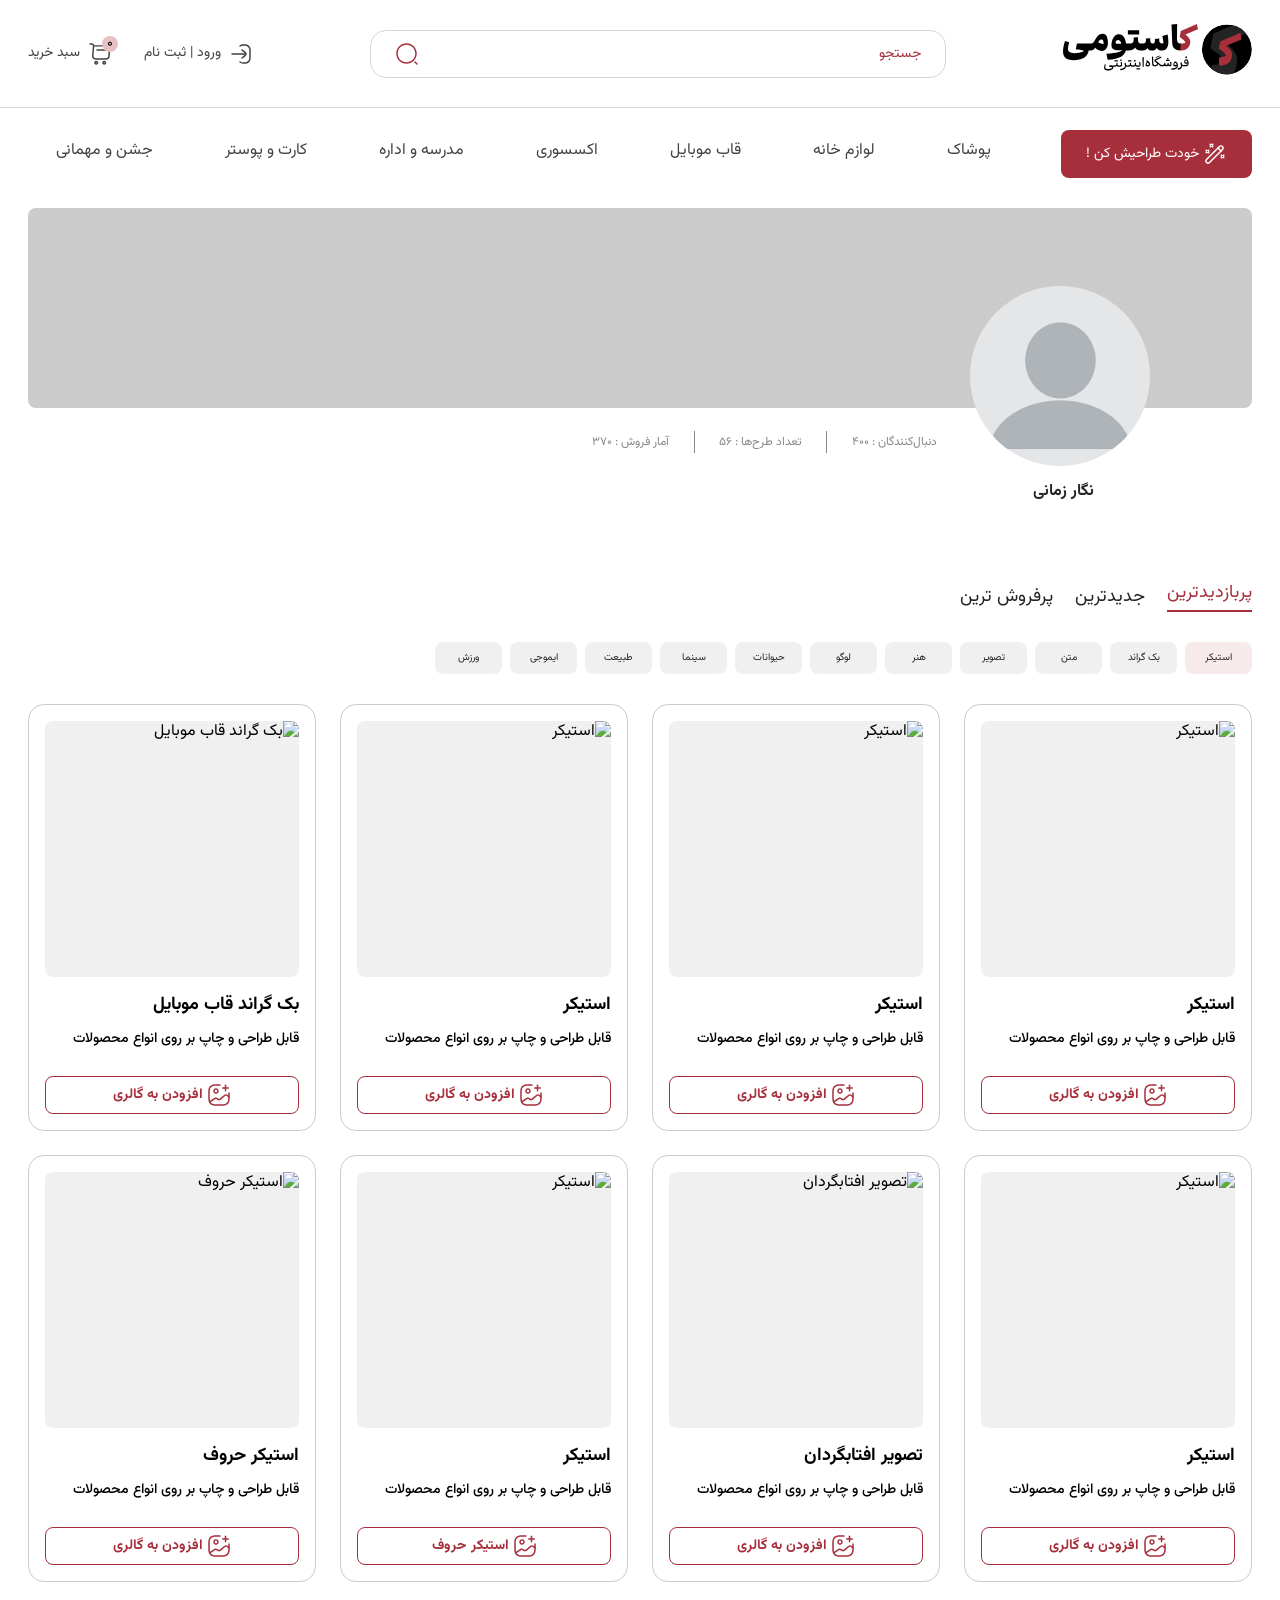
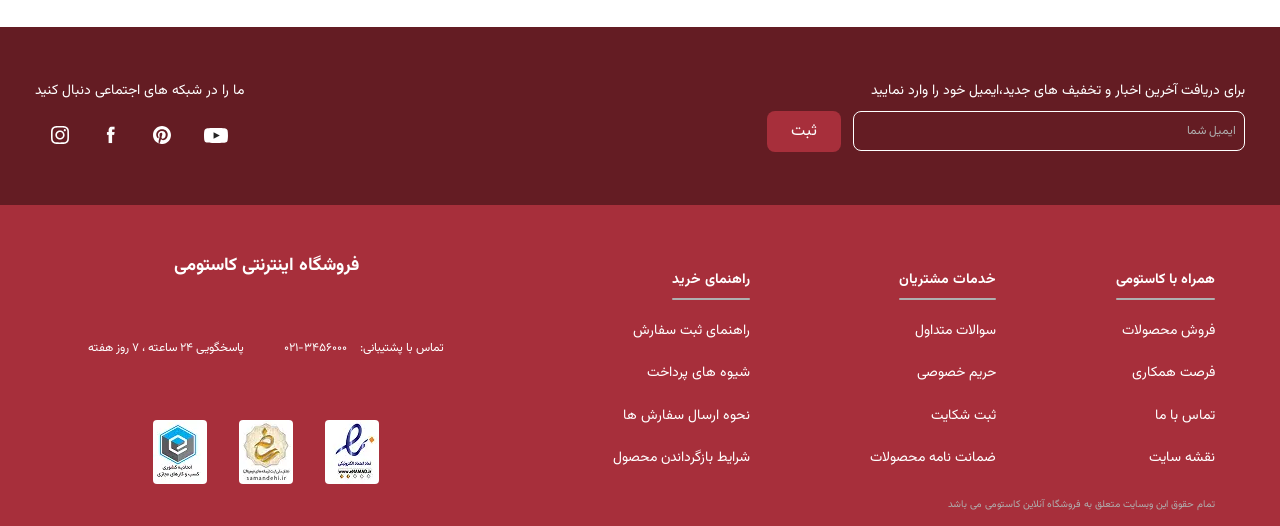
==== commit 6f648790: "feat(desihners-page): add CSS layout" ====
--- a/page/designers.html
+++ b/page/designers.html
@@ -35,8 +35,6 @@
     <link rel="stylesheet" href="../css/responsive.css" />
   </head>
   <body>
-   
-    
     <header class="header">
       <div class="container">
         <div class="header__main">
@@ -323,36 +321,64 @@
         <div class="designers">
           <section class="designers__banner">
             <div class="designers__avatar-wrapper">
-              <img src="" alt="" class="designers__avatar" />
-              <h3 class="designers__name">نگار زمانی</h3>
+              <img
+                src="../assets/img/icon.jpg"
+                alt=""
+                class="designers__avatar"
+              />
             </div>
+            <h2 class="designers__user">نگار زمانی</h2>
             <div class="designers__stats">
-              <span class="designers__stats-item">دنبال‌کنندگان: ۴۰۰</span>
-              <span class="designers__stats-item">تعداد طرح‌ها: ۵۶</span>
-              <span class="designers__stats-item">آمار فروش: ۳۷۰</span>
+              <span class="designers__stats-item">دنبال‌کنندگان : ۴۰۰</span>
+              <span class="designers__stats-item designers__stats-item--modify">تعداد طرح‌ها : ۵۶</span>
+              <span class="designers__stats-item">آمار فروش : ۳۷۰</span>
             </div>
           </section>
 
           <section class="designers__content">
             <div class="designers__category">
-              <span class="designers__category-text">پربازدیدترین</span>
+              <span
+                class="designers__category-text designers__category-text--active"
+                >پربازدیدترین</span
+              >
               <span class="designers__category-text">جدیدترین</span>
               <span class="designers__category-text">پرفروش ترین</span>
             </div>
             <div class="designers__filters">
-              <div class="designers__filter">استیکر</div>
-              <div class="designers__filter">بک گراند</div>
-              <div class="designers__filter">متن</div>
-              <div class="designers__filter">تصویر</div>
-              <div class="designers__filter">هنر</div>
-              <div class="designers__filter">لوگو</div>
-              <div class="designers__filter">حیوانات</div>
-              <div class="designers__filter">سینما</div>
-              <div class="designers__filter">طبیعت</div>
-              <div class="designers__filter">ایموجی</div>
-              <div class="designers__filter">ورزش</div>
+              <div class="designers__filter designers__filter--active">
+                <span class="designers__filter-text">استیکر</span>
+              </div>
+              <div class="designers__filter">
+                <span class="designers__filter-text">بک گراند</span>
+              </div>
+              <div class="designers__filter">
+                <span class="designers__filter-text">متن</span>
+              </div>
+              <div class="designers__filter">
+                <span class="designers__filter-text">تصویر</span>
+              </div>
+              <div class="designers__filter">
+                <span class="designers__filter-text">هنر</span>
+              </div>
+              <div class="designers__filter">
+                <span class="designers__filter-text">لوگو</span>
+              </div>
+              <div class="designers__filter">
+                <span class="designers__filter-text">حیوانات</span>
+              </div>
+              <div class="designers__filter">
+                <span class="designers__filter-text">سینما</span>
+              </div>
+              <div class="designers__filter">
+                <span class="designers__filter-text">طبیعت</span>
+              </div>
+              <div class="designers__filter">
+                <span class="designers__filter-text">ایموجی</span>
+              </div>
+              <div class="designers__filter">
+                <span class="designers__filter-text">ورزش</span>
+              </div>
             </div>
-
             <div class="designers__items">
               <div class="designers__items products grid">
                 <div class="product">
--- a/css/main.css
+++ b/css/main.css
@@ -8,6 +8,7 @@
 @import url(./pages/login.css);
 @import url(./pages/error-404.css);
 @import url(./pages/user-profile.css);
+@import url(./designers.css);
 
 
 body {
